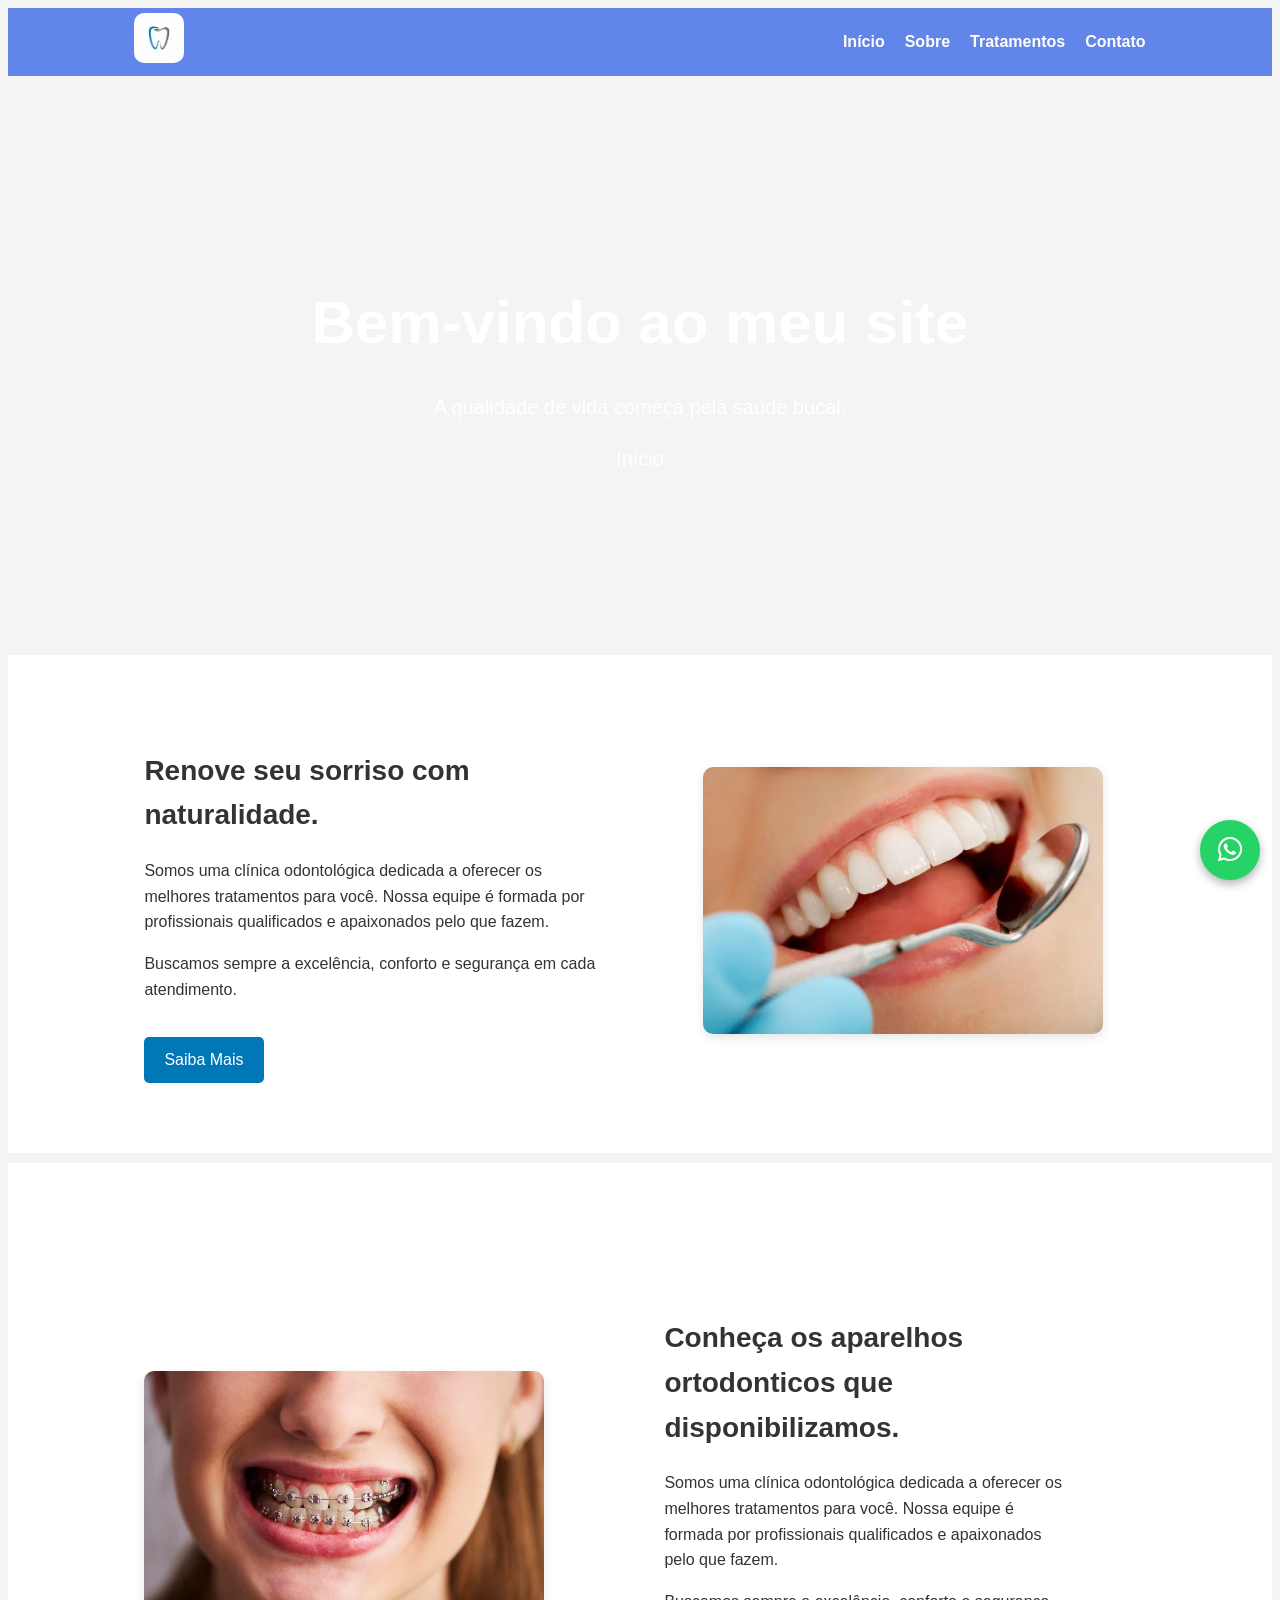
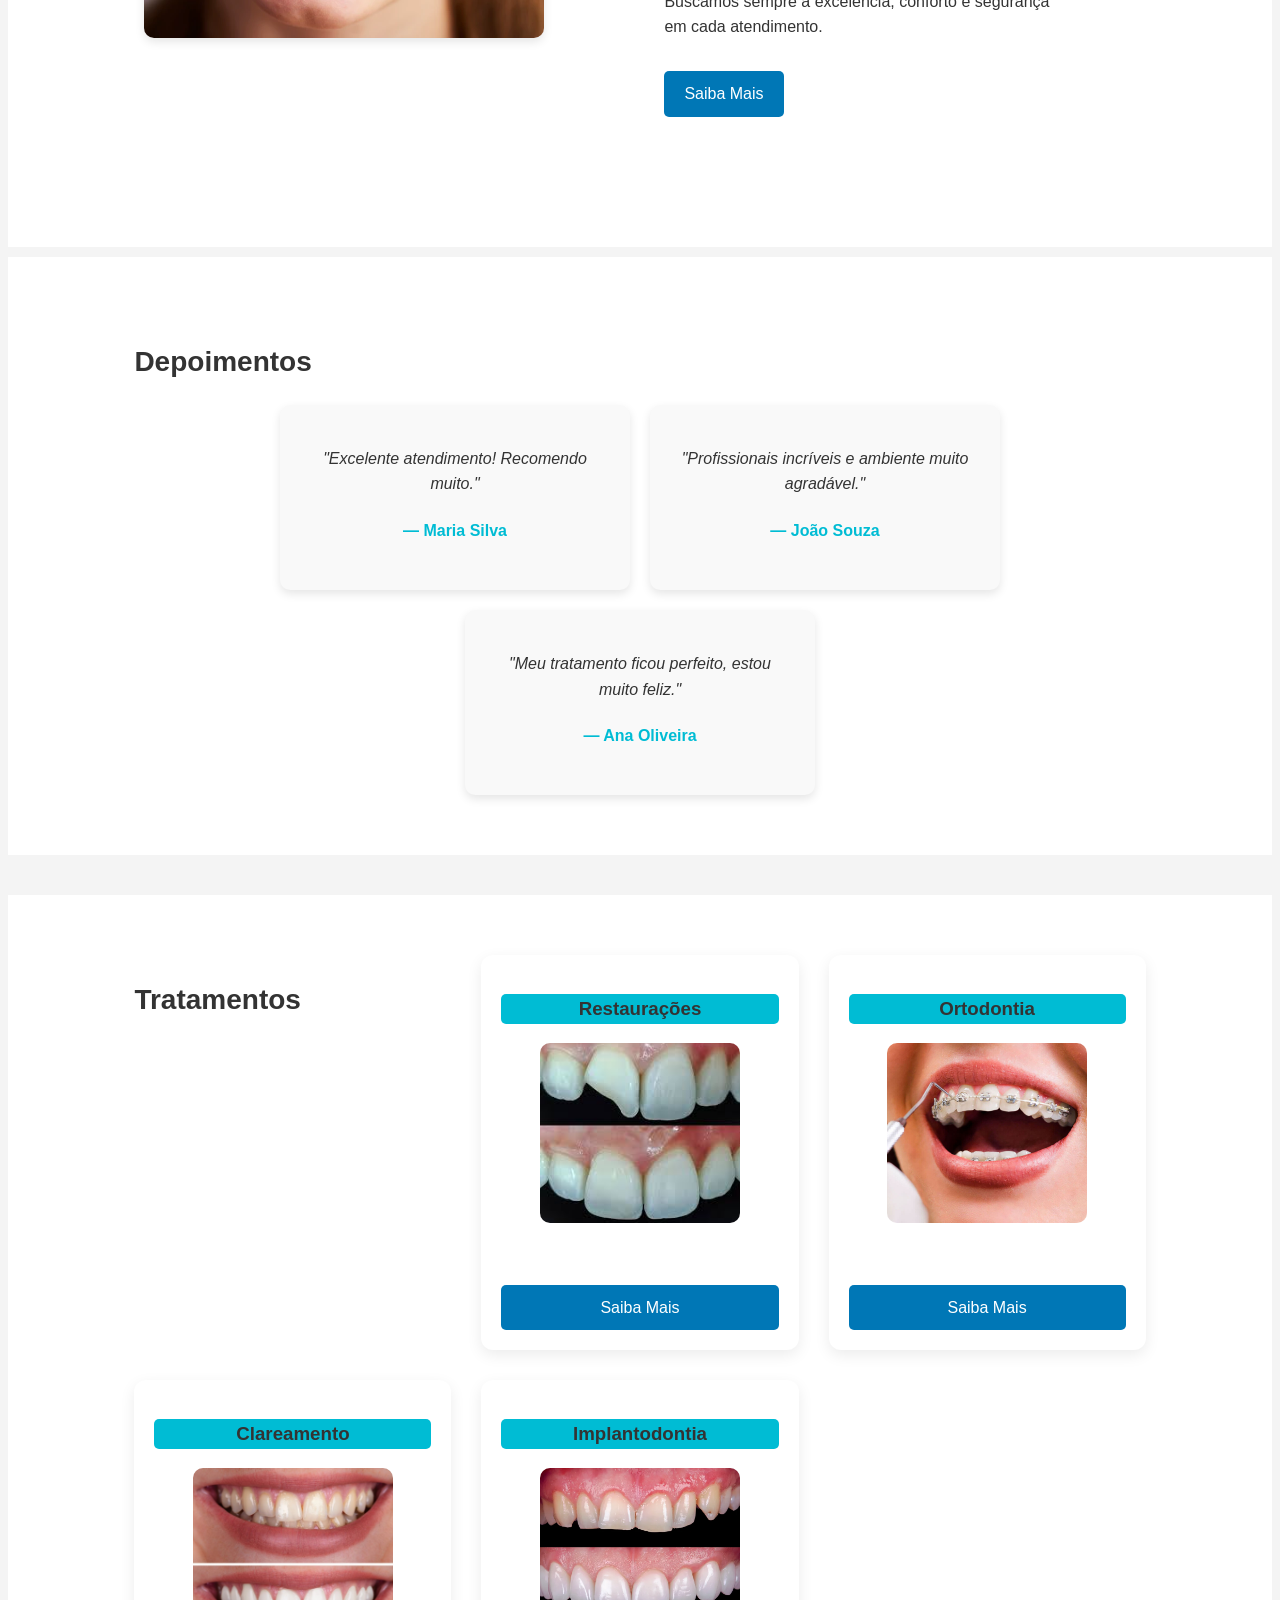
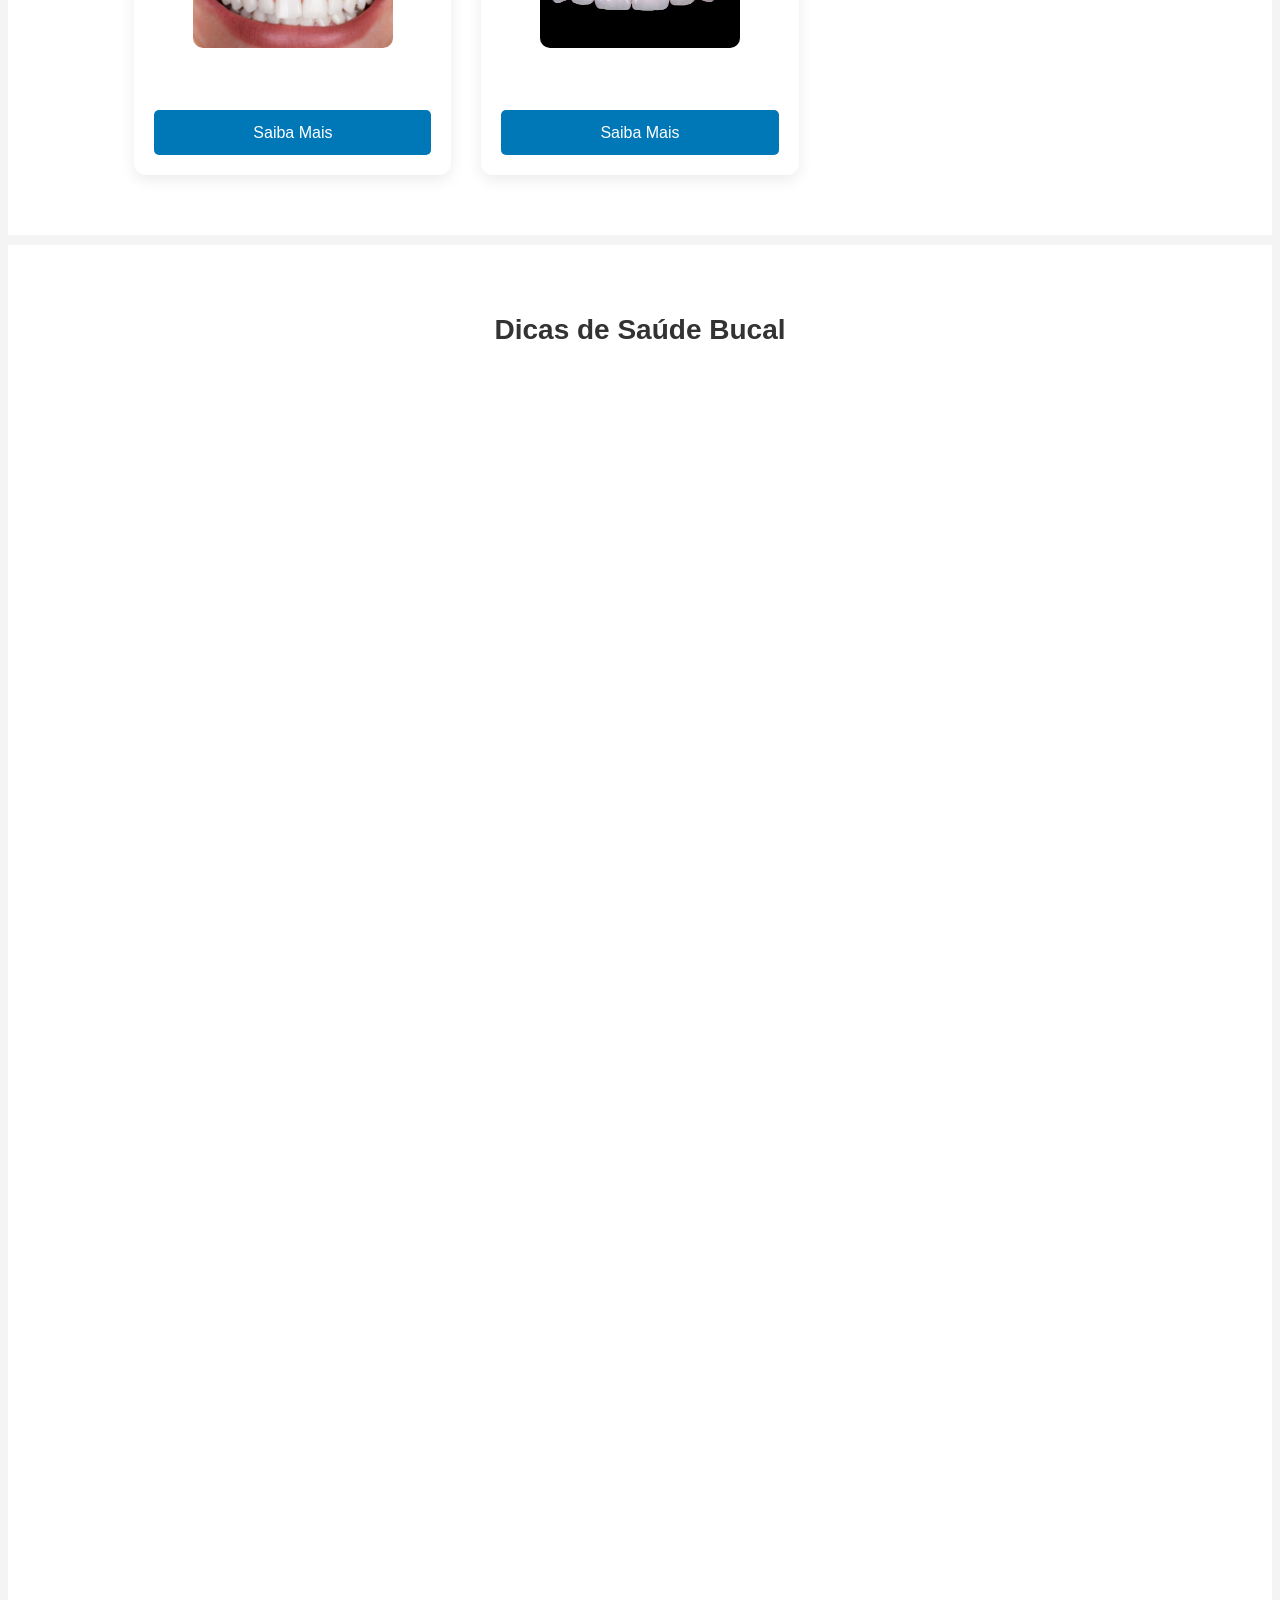
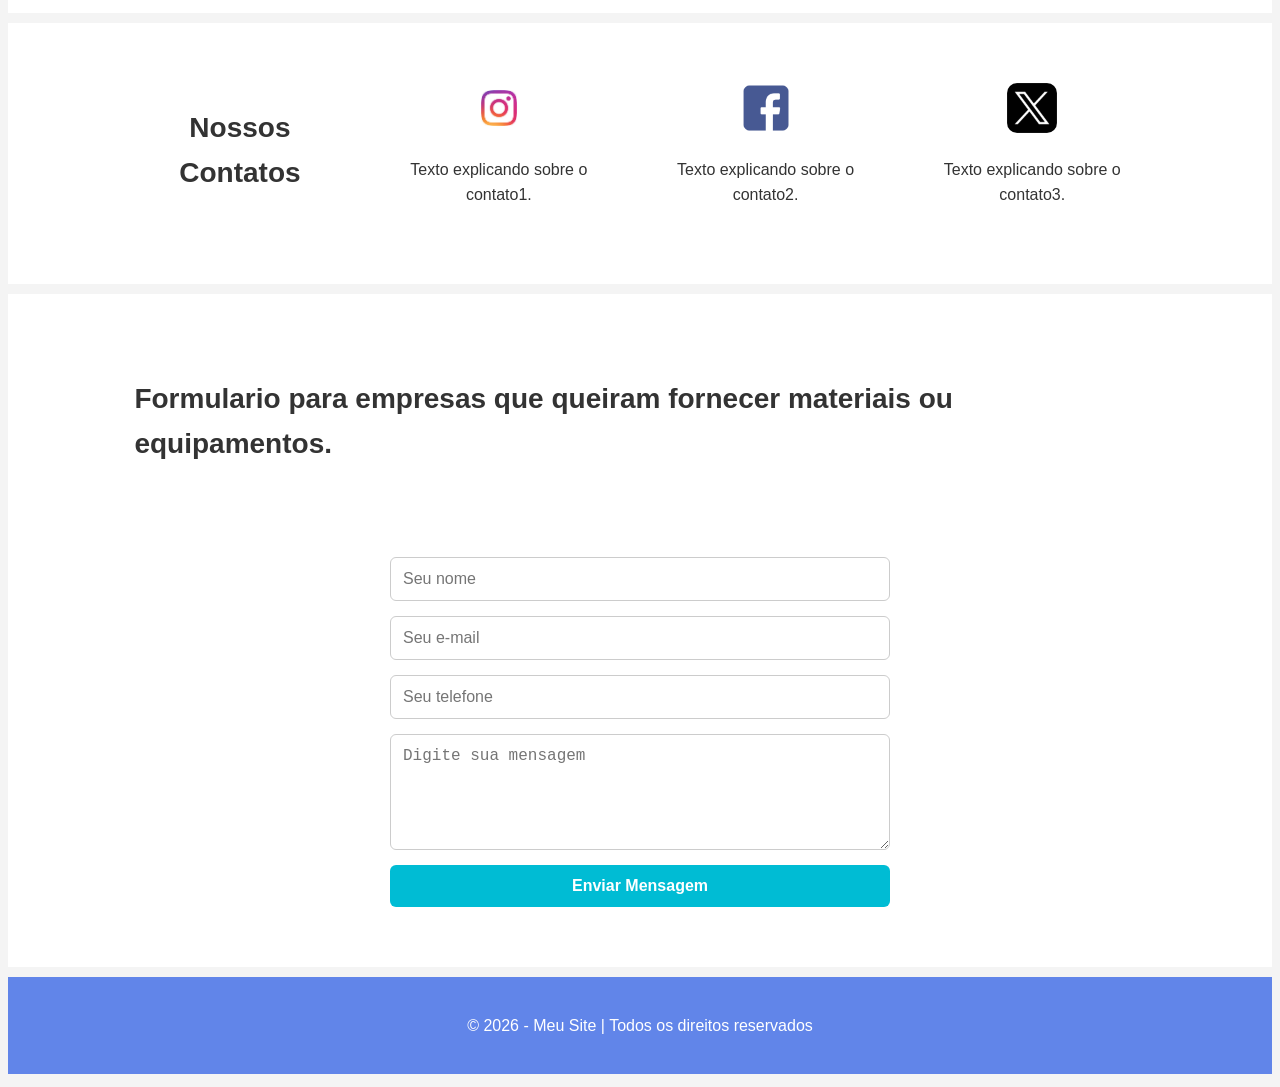
==== index.html @ e8a98384 "Update index.html" ====
<!DOCTYPE html>
<html lang="pt-br">
<head>
    <meta charset="UTF-8">
    <meta name="viewport" content="width=device-width, initial-scale=1.0">
    <title>Odontologia</title>
    <link rel="stylesheet" href="style.css">
    <link rel="stylesheet" href="https://cdnjs.cloudflare.com/ajax/libs/font-awesome/6.5.0/css/all.min.css">
</head>

<body>

    <!-- Cabeçalho -->
    <header>
        <div class="logo">
            <img src="img/dente.jpg" alt="">
        </div>

        <nav>
            <ul>
                <li><a href="index.html">Início</a></li>
                <li><a href="sobre.html">Sobre</a></li>
                <li><a href="tratamento.html">Tratamentos</a></li>
                <li><a href="contato.html">Contato</a></li>
            </ul>
        </nav>
    </header>

    <!-- Conteúdo principal -->
    <main>

        <section id="banner">
            <h2>Bem-vindo ao meu site</h2>
            <p>A qualidade de vida começa pela saude bucal.</p>
            <p>Início</p>
        </section>

    <section id="sobre">
    <div class="sobre-container">
        <!-- Texto à esquerda -->
        <div class="sobre-texto">
            <h2>Renove seu sorriso com naturalidade.</h2>
            <p>
                Somos uma clínica odontológica dedicada a oferecer os melhores tratamentos para você.
                Nossa equipe é formada por profissionais qualificados e apaixonados pelo que fazem.
            </p>
            <p>
                Buscamos sempre a excelência, conforto e segurança em cada atendimento.
            </p>
<div class="botao-renove">
    <a href="" class="meu-botao">Saiba Mais</a>
</div>
                
           
        </div>

        <a href="https://wa.me/5511999999999" 
                class="whatsapp-btn" 
                target="_blank">
                <i class="fa-brands fa-whatsapp"></i>
        </a>

        <!-- Imagem à direita -->
            <div class="sobre-imagem">
                <img src="img/sorriso3.webp" alt="Equipe da clínica odontológica">
            </div>
        </div>
    </section>

    <section>
        <div class="container">
            <img src="img/aparelho4.webp" alt="Descrição da imagem">
        <div class="texto-aparelho">
            <h2>Conheça os aparelhos ortodonticos que disponibilizamos.</h2>
            <p> Somos uma clínica odontológica dedicada a oferecer os melhores tratamentos para você.
                Nossa equipe é formada por profissionais qualificados e apaixonados pelo que fazem.
        </p>
         <p>
                Buscamos sempre a excelência, conforto e segurança em cada atendimento.
            </p>

      <a href="" class="meu-botao">Saiba Mais</a>
        </div>
            
        </div>
    </section>


       <section id="depoimento">
    <h2>Depoimentos</h2>

    <div class="depoimentos-container">

        <div class="card-depoimento">
            <p>"Excelente atendimento! Recomendo muito."</p>
            <h4>— Maria Silva</h4>
        </div>

        <div class="card-depoimento">
            <p>"Profissionais incríveis e ambiente muito agradável."</p>
            <h4>— João Souza</h4>
        </div>

        <div class="card-depoimento">
            <p>"Meu tratamento ficou perfeito, estou muito feliz."</p>
            <h4>— Ana Oliveira</h4>
        </div>

        </div>

    </section>


        <section id="servicos">
            <h2>Tratamentos</h2>
            <article>
                <h3>Restaurações</h3>
                 <img src="img/restaurar.jpg" alt="">
                <p></p>
                          <a href="tratamento.html" class="meu-botao" onclick="mostrarAlerta()">Saiba Mais</a>

            </article>

            <article>
                <h3>Ortodontia</h3>
                 <img src="img/ortodontia1.png" alt="">
                <p></p>
                            <a href="tratamento.html" class="meu-botao" onclick="mostrarAlerta()">Saiba Mais</a>

            </article>

            <article>
                <h3>Clareamento</h3>
                 <img src="img/clareamento.jpeg" alt="">
                <p></p>
                          <a href="tratamento.html" class="meu-botao" onclick="mostrarAlerta()">Saiba Mais</a>

            </article>

            <article>
                <h3>Implantodontia</h3>
                 <img src="img/implante.webp" alt="">
                <p></p>
                           <a href="tratamento.html" class="meu-botao" onclick="mostrarAlerta()">Saiba Mais</a>

            </article>

        </section>

 <section id="dicas">
    <h2>Dicas de Saúde Bucal</h2>

    <div class="videos-container">

         <iframe
            src="https://www.youtube.com/watch?v=BBvHrSNR7f4"
            title="Dica de saúde bucal 1"
            allowfullscreen>
        </iframe>

        <iframe
            src="https://www.youtube.com/embed/watch?v=BBvHrSNR7f4"
            title="Dica de saúde bucal 2"
            allowfullscreen>
        </iframe>

        <iframe
            src="https://www.youtube.com/embed/ID_VIDEO_3"
            title="Dica de saúde bucal 3"
            allowfullscreen>
        </iframe>

          <iframe
            src="https://www.youtube.com/embed/ID_VIDEO_3"
            title="Dica de saúde bucal 3"
            allowfullscreen>
        </iframe>

          <iframe
            src="https://www.youtube.com/embed/ID_VIDEO_3"
            title="Dica de saúde bucal 3"
            allowfullscreen>
        </iframe>

          <iframe
            src="https://www.youtube.com/embed/ID_VIDEO_3"
            title="Dica de saúde bucal 3"
            allowfullscreen>
        </iframe>

    </div>
</section>

          <section id="contato">
            <h2>Nossos Contatos</h2>
             <div class="logo">
                <img src="img/insta.jpg" alt="">
                <p>Texto explicando sobre o contato1.</p>
            </div>

            <div class="logo">
                <img src="img/facebook.png" alt="">
                <p>Texto explicando sobre o contato2.</p>
            </div>

            <div class="logo">
                <img src="img/twitter-x-logo-png-9.png" alt="">
                <p>Texto explicando sobre o contato3.</p>
            </div>

        </section>  
        
        <section>

        <h2>Formulario para empresas que queiram fornecer materiais ou equipamentos.</h2>


    <div class="contato-container">

        <form class="form-contato" action="https://formsubmit.co/candangobsb17@gmail.com" method="post" onsubmit="return confirmarEnvio()">
            <input type="text" placeholder="Seu nome" name="nome" required>
            <input type="email" placeholder="Seu e-mail" name="email" required>
            <input type="tel" placeholder="Seu telefone" name="telefone">
            <textarea placeholder="Digite sua mensagem" rows="5" name="mensagem" required></textarea>
            <button type="submit">Enviar Mensagem</button>
        </form>

    </div>

        </section>

    </main>

    <!-- Rodapé -->
    <footer>
        <p>&copy; 2026 - Meu Site | Todos os direitos reservados</p>
    </footer>

<script>
            const articles = document.querySelectorAll("article");

            const observer = new IntersectionObserver(entries => {
                entries.forEach(entry => {
                if (entry.isIntersecting) {
                    entry.target.classList.add("show");
                }
                });
            }, {
                threshold: 0.2
            });

            articles.forEach(article => {
                observer.observe(article);
            });
</script>

</body>
</html>


<script>
function confirmarEnvio() {
if (confirm("Deseja realmente enviar os dados para o banco?")) {
return true; // envia para o banco
} else {
return false; // cancela o envio
}
}
</script>
---- style.css ----
a/* Reset básico */
* {
    margin: 0;
    padding: 0;
    box-sizing: border-box;
}

/* Corpo do site */
body {
    font-family: Arial, Helvetica, sans-serif;
    line-height: 1.6;
    background-color: #f4f4f4;
    color: #333;
}

/* Cabeçalho */
header {
    background-color: rgb(97, 133, 233);
    color: white;
    display: flex;
    justify-content: space-between;
    align-items: center;
    padding: 5px 10%;
}

/* Logo */
.logo img {
    height: 50px;
    font-size: 10px;
    border-radius: 10px;
}

/* Menu */
nav ul {
    list-style: none;
    display: flex;
    gap: 20px;
}

nav a {
    text-decoration: none;
    color: white;
    font-weight: bold;
    transition: 0.3s;
}

nav a:hover {
    color: #00bcd4;
}

/* Banner */
#banner {
    background: linear-gradient(to right, #00bbd4, #2196f3);
    color: white;
    text-align: center;
    padding: 150px 20px;
    font-family: Arial, Helvetica, sans-serif;
    line-height: 1.6;
    background-image: url("img/mulherSorrindo.jpg");
    background-size: cover;
    background-position: center;
    background-attachment: fixed;
    color: white;
}

#banner p {
    font-size: 20px;
}

#banner h2 {
    font-size: 60px;
    margin-bottom: 10px;
}

/* Seções */
section {
    padding: 60px 10%;
    background-color: white;
    margin-bottom: 10px;
}

section h2 {
    margin-bottom: 20px;
    font-size: 28px;
}

/* Serviços */
#servicos {
    display: flex;
    gap: 20px;
}

#servicos-tratamentos {
    display: flex;
    gap: 20px;
}

#servicos h3 {
    text-align: center;
}

#servicos-tratamentos h3 {
    text-align: center;
    background-color: #00bcd4;
    border-radius: 5px;
}

#servicos p {
    text-align: center;
}

#servicos-tratamentos p {
    text-align: center;
    font-family: Georgia, 'Times New Roman', Times, serif;
    margin-top: 50px;
}

#servicos article img {
    width: 100%;
    max-width: 200px; /* você pode ajustar */
    height: auto;
    display: block;
    margin: 0 auto 15px auto;
    width: 150px;
    height: 150px;
    border-radius: 5px;
}

#servicos-tratamentos article img {
    width: 100%;
    max-width: 200px; /* você pode ajustar */
    height: auto;
    display: block;
    margin: 0 auto 15px auto;
    width: 150px;
    height: 150px;
    border-radius: 5px;
}

#servicos article {
    background-color: #f9f9f9;
    padding: 20px;
    border-radius: 8px;
    flex: 1;
    box-shadow: 0 4px 8px rgba(0,0,0,0.1);
}

#servicos-tratamentos article {
    background-color: #f9f9f9;
    padding: 20px;
    border-radius: 8px;
    flex: 1;
    box-shadow: 0 4px 8px rgba(0,0,0,0.1);
}

#servicos-tratamentos {
    padding: 40px 20px;
    text-align: center;
}

#servicos-tratamentos h2 {
    font-size: 2rem;
    margin-bottom: 30px;
}

#servicos-tratamentos article {
    background: #f5f5f5;
    padding: 20px;
    margin-bottom: 25px;
    border-radius: 10px;
    box-shadow: 0 4px 10px rgba(0,0,0,0.1);
}

/* Imagem responsiva */
#servicos-tratamentos img {
    width: 100%;
    height: auto;
    border-radius: 8px;
    margin: 15px 0;
}

/* Texto */
#servicos-tratamentos p {
    text-align: justify;
    font-size: 0.95rem;
}

/* RESPONSIVIDADE */

/* Tablet */
@media (min-width: 768px) {
    #servicos-tratamentos {
        display: grid;
        grid-template-columns: repeat(2, 1fr);
        gap: 25px;
    }

    #servicos-tratamentos h2 {
        grid-column: 1 / -1;
    }
}

/* Desktop */
@media (min-width: 1024px) {
    #servicos-tratamentos {
        grid-template-columns: repeat(4, 1fr);
    }
}

/* Container da seção Sobre Nós */
.sobre-container {
    display: flex;
    align-items: center;
    justify-content: space-between;
    gap: 60px;
    max-width: 1200px;
    margin: 0 auto;
    padding: 10px;
}

/* Texto da esquerda */
.sobre-texto {
    flex: 1;
}

/* Imagem da direita */
.sobre-imagem {
    flex: 1;
    text-align: center;
}

.sobre-imagem img {
    width: 100%;
    max-width: 400px;
    height: auto;
    border-radius: 10px;
    box-shadow: 0 4px 10px rgba(0,0,0,0.1);
}

#contato {
    display: flex;
    justify-content: center;
    gap: 40px;
    text-align: center;
}

/* Container do contato */
.contato-container {
    padding-top: 60px;
    display: flex;
    justify-content: center;
}

/* Formulário */
.form-contato {
    margin-top: 10px;
    width: 100%;
    max-width: 500px;
    display: flex;
    flex-direction: column;
    gap: 15px;
}

/* Inputs e textarea */
.form-contato input,
.form-contato textarea {
    padding: 12px;
    border-radius: 6px;
    border: 1px solid #ccc;
    font-size: 16px;
    outline: none;
    transition: 0.3s;
}

/* Foco */
.form-contato input:focus,
.form-contato textarea:focus {
    border-color: #00bcd4;
}

.meu-botao {
  background-color: #4CAF50; /* verde */
  color: white;
  padding: 12px;
  border: none;
  border-radius: 8px;
  font-size: 16px;
  cursor: pointer;
  transition: 0.3s;
}

.meu-botao:hover {
  background-color: #45a049; /* verde mais escuro */
}

/* Botão */
.form-contato button {
    padding: 12px;
    border: none;
    border-radius: 6px;
    background-color: #00bcd4;
    color: white;
    font-size: 16px;
    font-weight: bold;
    cursor: pointer;
    transition: 0.3s;
}

.form-contato button:hover {
    background-color: #0097a7;
}


/* Rodapé */
footer {
    background-color: rgb(97, 133, 233);
    color: white;
    text-align: center;
    padding: 20px;
}

/* Container dos depoimentos */
.depoimentos-container {
    display: flex;
    gap: 20px;
    flex-wrap: wrap;
    justify-content: center;
}

/* Card individual */
.card-depoimento {
    background-color: #f9f9f9;
    padding: 25px;
    border-radius: 10px;
    width: 300px;
    box-shadow: 0 4px 10px rgba(0,0,0,0.1);
    text-align: center;
    transition: 0.3s;
}

#sobre-aparelho {
  padding: 60px 20px;
}

.sobre-texto-aparelho {
  flex: 1;
}

.sobre-texto-aparelho h2 {
  margin-bottom: 20px;
}

/* Container principal */
.container {
    display: flex;
    align-items: center;
    justify-content: space-between;
    gap: 60px;
    max-width: 1200px;
    margin: 0 auto;
    padding: 10px;
}

.texto-aparelho {
    padding: 60px;
}

/* Imagem */
.container img {
    width: 100%;
    max-width: 400px;
    height: auto;
    border-radius: 10px;
    box-shadow: 0 4px 10px rgba(0,0,0,0.1);
}

/* Texto */
.texto {
    width: 50%;
}

/* Botão */
.meu-botao {
    display: inline-block;
    margin-top: 15px;
    padding: 10px 20px;
    background-color: #0077b6;
    color: white;
    text-decoration: none;
    border-radius: 5px;
}

/* 📱 Responsivo */
@media (max-width: 768px) {
    .container {
        flex-direction: column;
        text-align: center;
    }

    .container img,
    .texto {
        width: 100%;
    }
}

.texto p {
    margin-bottom: 20px;
}

.botao-renove{
    margin-top: 20px;
}

#servicos {
    display: grid;
    grid-template-columns: repeat(auto-fit, minmax(260px, 1fr));
    gap: 30px;
    margin-top: 40px;
}

/* Card */
#servicos article {
    background: #ffffff;
    padding: 20px;
    border-radius: 12px;
    display: flex;
    flex-direction: column;
    justify-content: space-between;
    text-align: center;
    transition: all 0.4s ease;
    cursor: pointer;
    box-shadow: 0 5px 15px rgba(0,0,0,0.08);
}

#servicos article h3 {
    background-color: #00bcd4;
    border-radius: 5px;
}

/* Imagem com tamanho padronizado */
#servicos article img {
    width: 100%;
    height: 180px;
    object-fit: cover;
    border-radius: 10px;
    transition: transform 0.4s ease;
}

/* Texto ocupa espaço igual */
#servicos article p {
    flex-grow: 1;
}

/* Hover */
#servicos article:hover {
    transform: translateY(-12px);
    box-shadow: 0 15px 30px rgba(0,0,0,0.15);
}

#servicos article:hover img {
    transform: scale(1.05);
}

.whatsapp-btn {
    position: fixed;
    bottom: 20px;
    right: 20px;
    background-color: #25D366;
    color: white;
    font-size: 28px;
    width: 60px;
    height: 60px;
    border-radius: 50%;
    display: flex;
    align-items: center;
    justify-content: center;
    text-decoration: none;
    box-shadow: 0 4px 10px rgba(0,0,0,0.3);
    transition: 0.3s;
    z-index: 1000;
}

.whatsapp-btn:hover {
    transform: scale(1.1);
    background-color: #1ebe5d;
}

/* Efeito ao passar o mouse */
.card-depoimento:hover {
    transform: translateY(-5px);
}

/* Texto */
.card-depoimento p {
    font-style: italic;
    margin-bottom: 15px;
}

/* Nome */
.card-depoimento h4 {
    color: #00bcd4;
}

.video-container {
  position: relative;
  padding-bottom: 56.25%; /* proporção 16:9 */
  height: 0;
  overflow: hidden;
}

.video-container iframe {
  position: absolute;
  top: 0;
  left: 0;
  width: 100%;
  height: 100%;
}

iframe {
  max-width: 100%;
  border-radius: 12px;
  margin: 90px;
}

#dicas {
    text-align: center;
    padding: 40px 20px;
}

#dicas h2 {
    margin-bottom: 30px;
}

.videos-container {
    display: flex;
    justify-content: center;
    flex-wrap: wrap;
    gap: 25px;
}

.videos-container iframe {
    width: 350px;
    height: 200px;
    border: none;
    border-radius: 12px;
}




/* Responsividade */
@media (max-width: 768px) {
    header {
        flex-direction: column;
        gap: 15px;
    }

    #servicos {
        flex-direction: column;
    }
}
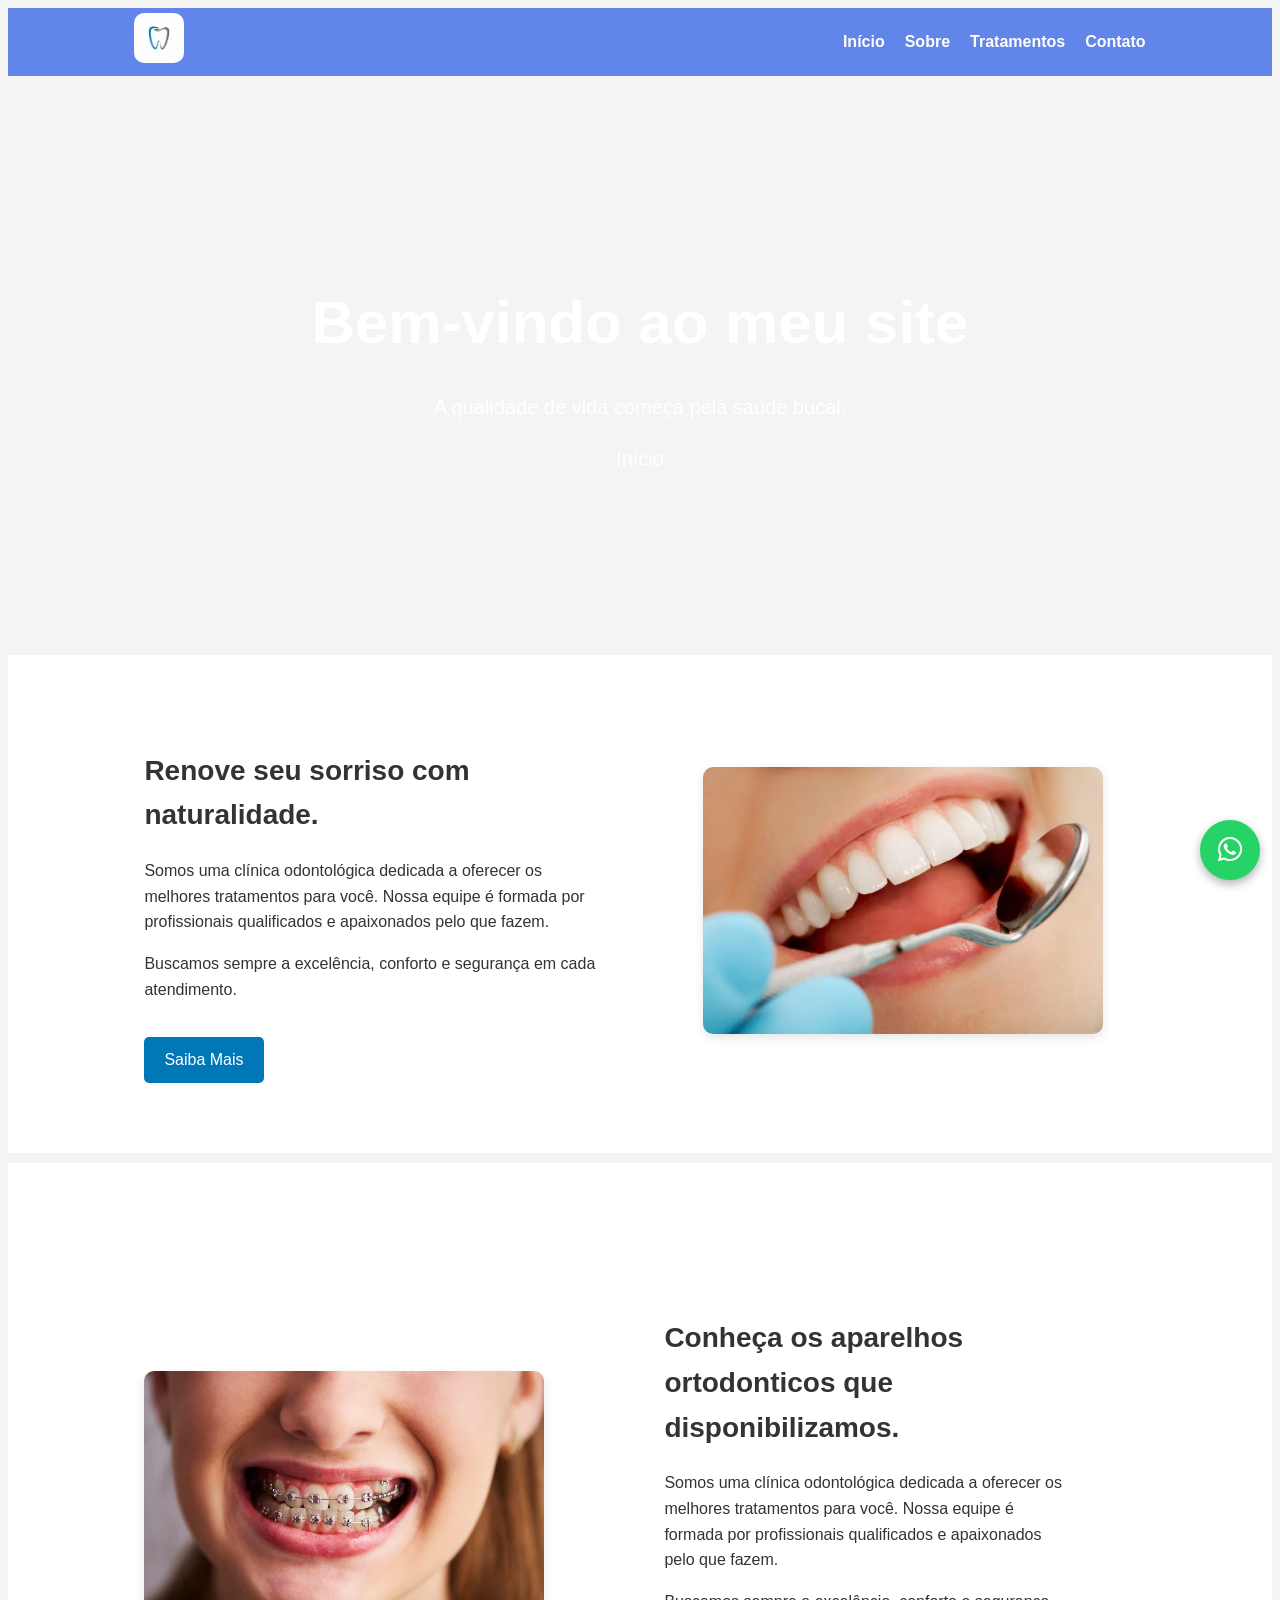
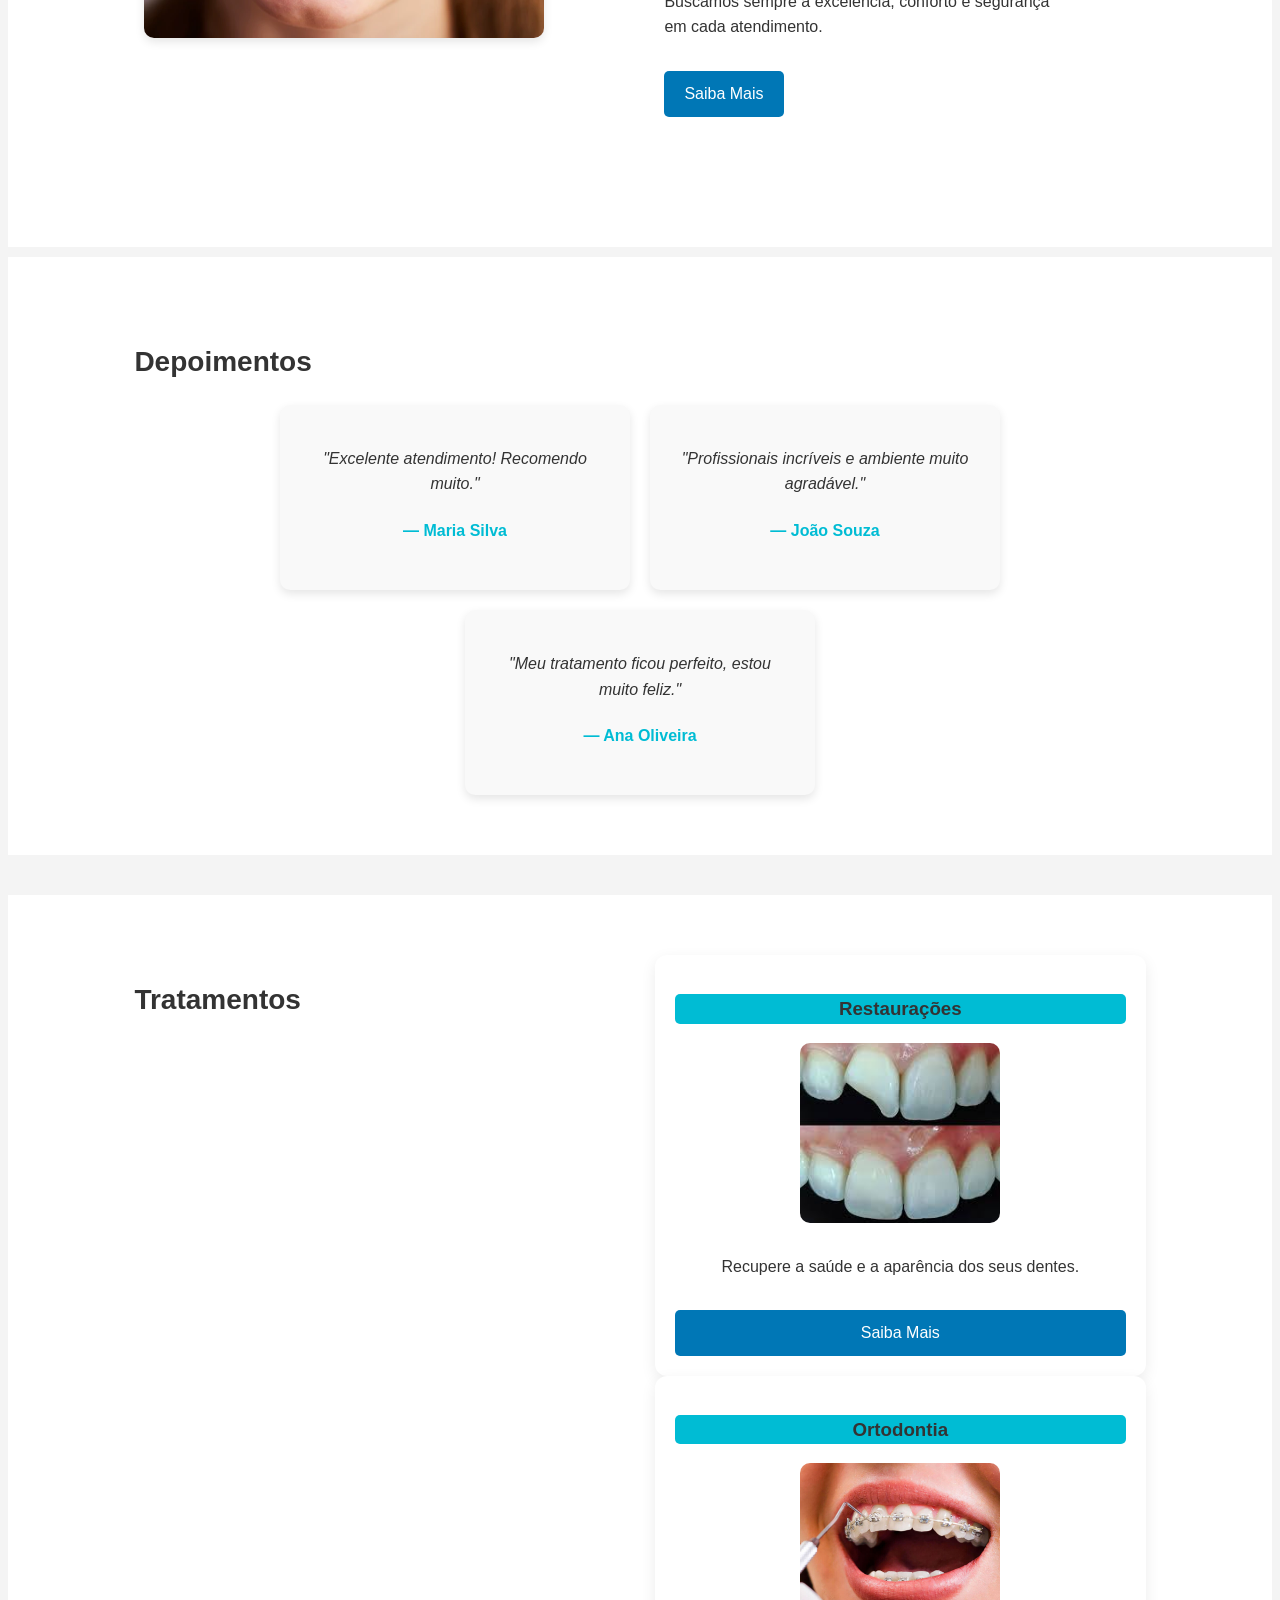
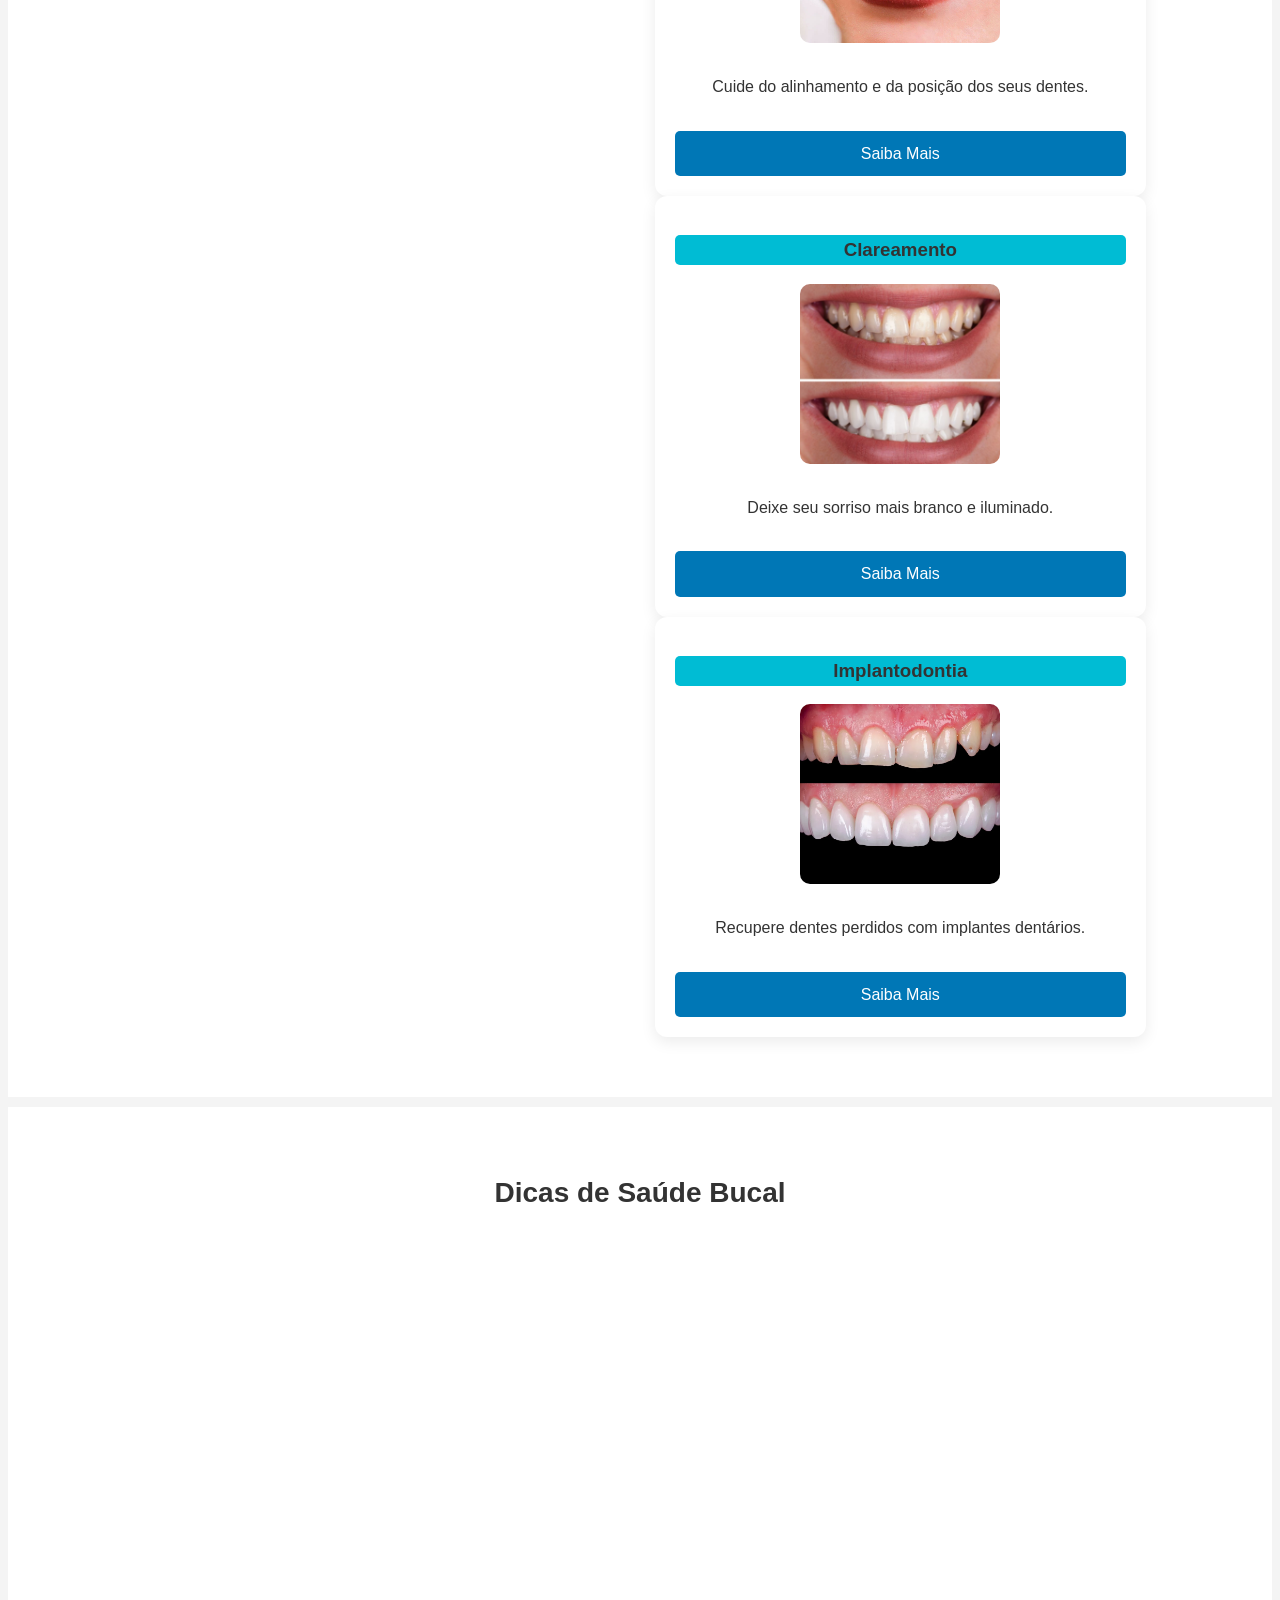
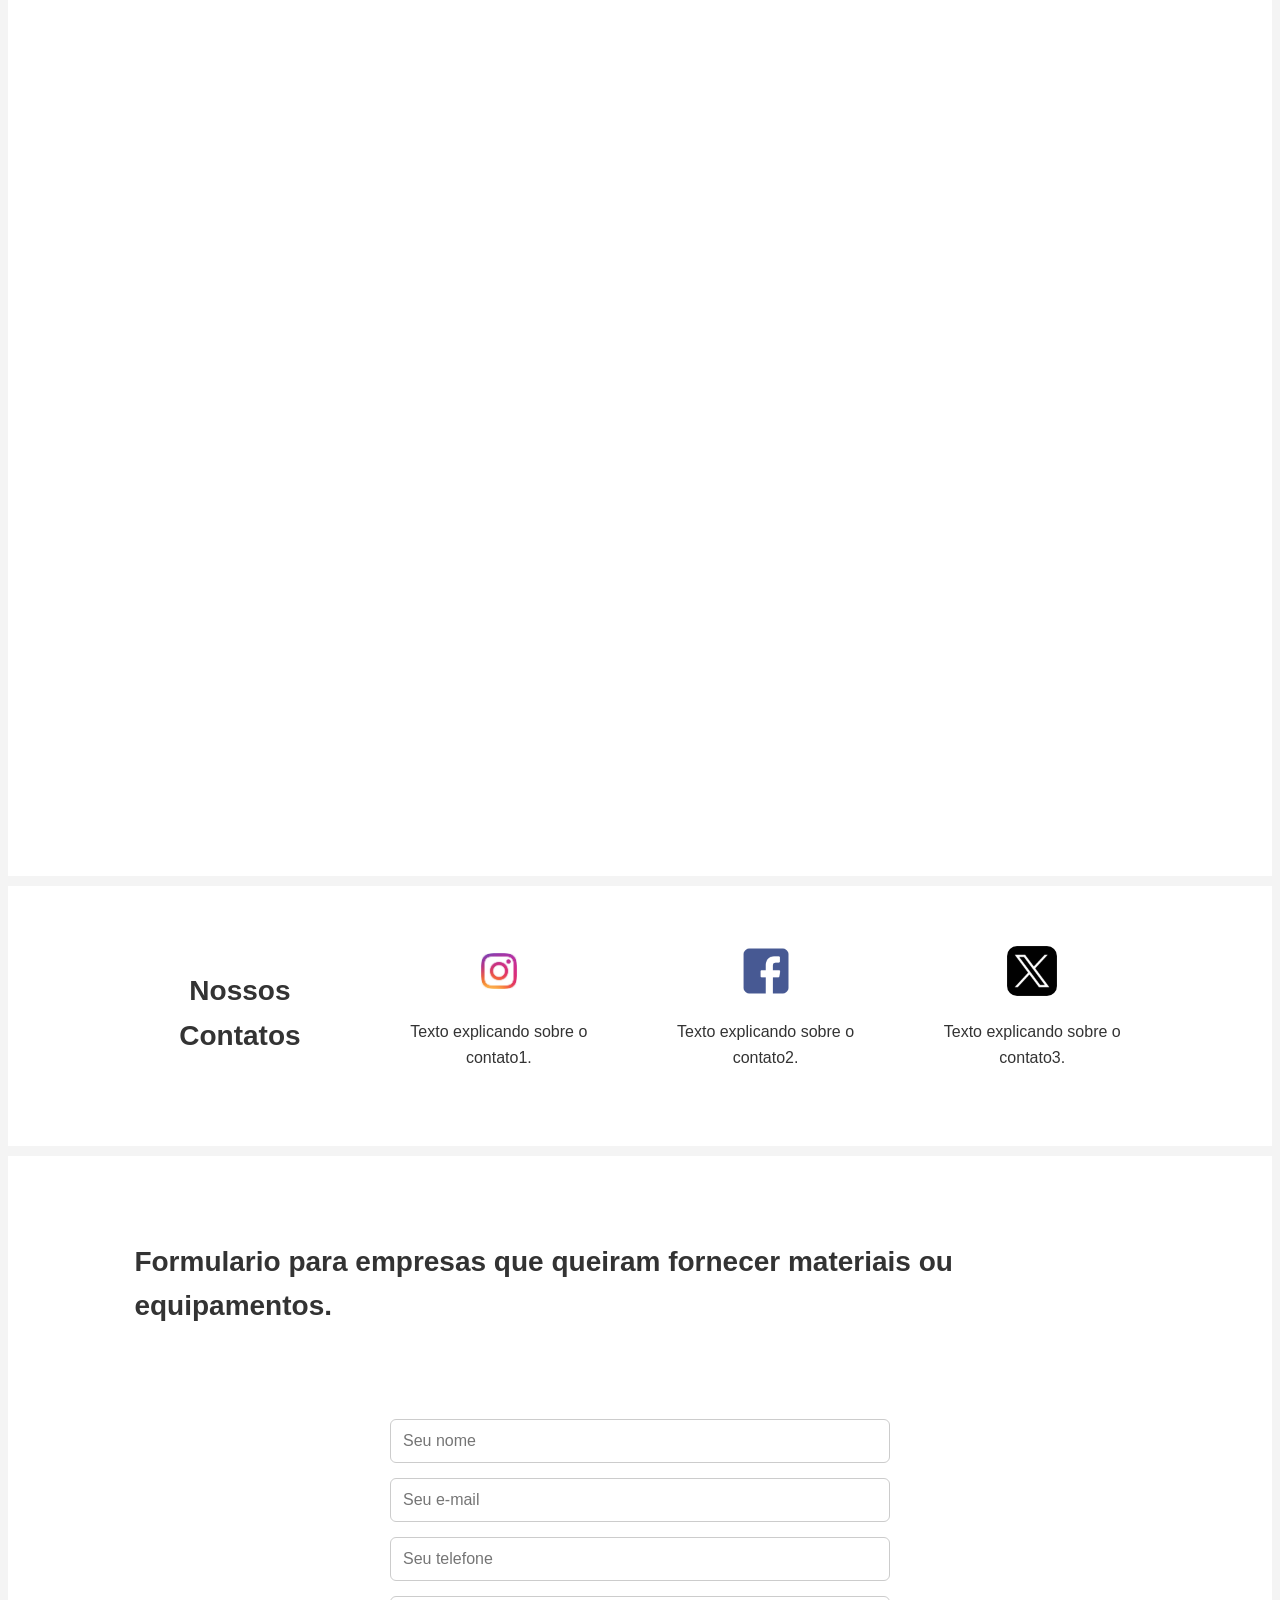
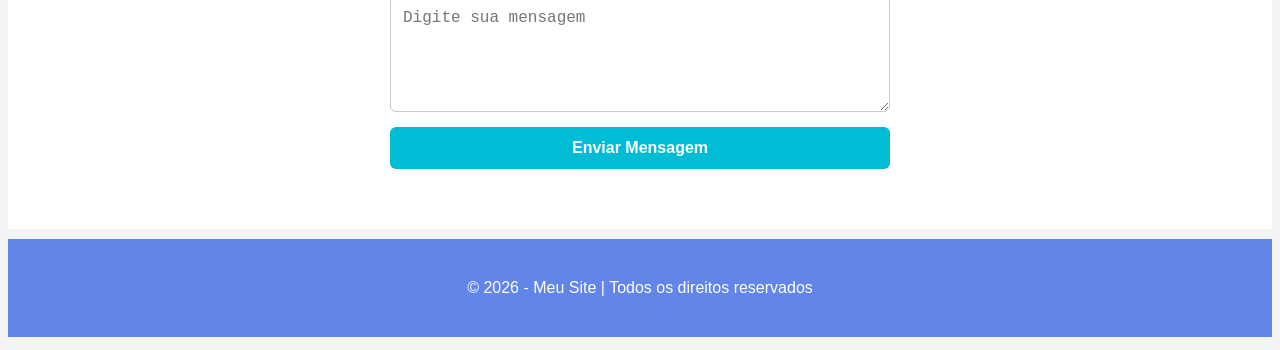
==== commit 871e2c35: "Update index.html" ====
--- a/index.html
+++ b/index.html
@@ -111,41 +111,43 @@
     </section>
 
 
-        <section id="servicos">
-            <h2>Tratamentos</h2>
-            <article>
-                <h3>Restaurações</h3>
-                 <img src="img/restaurar.jpg" alt="">
-                <p></p>
-                          <a href="tratamento.html" class="meu-botao" onclick="mostrarAlerta()">Saiba Mais</a>
-
-            </article>
-
-            <article>
-                <h3>Ortodontia</h3>
-                 <img src="img/ortodontia1.png" alt="">
-                <p></p>
-                            <a href="tratamento.html" class="meu-botao" onclick="mostrarAlerta()">Saiba Mais</a>
-
-            </article>
-
-            <article>
-                <h3>Clareamento</h3>
-                 <img src="img/clareamento.jpeg" alt="">
-                <p></p>
-                          <a href="tratamento.html" class="meu-botao" onclick="mostrarAlerta()">Saiba Mais</a>
-
-            </article>
-
-            <article>
-                <h3>Implantodontia</h3>
-                 <img src="img/implante.webp" alt="">
-                <p></p>
-                           <a href="tratamento.html" class="meu-botao" onclick="mostrarAlerta()">Saiba Mais</a>
-
-            </article>
-
-        </section>
+
+<section id="servicos">
+    <h2>Tratamentos</h2>
+
+    <div class="tratamentos-container">
+
+        <article>
+            <h3>Restaurações</h3>
+            <img src="img/restaurar.jpg" alt="Restauração dentária">
+            <p>Recupere a saúde e a aparência dos seus dentes.</p>
+            <a href="tratamento.html" class="meu-botao">Saiba Mais</a>
+        </article>
+
+        <article>
+            <h3>Ortodontia</h3>
+            <img src="img/ortodontia1.png" alt="Tratamento ortodôntico">
+            <p>Cuide do alinhamento e da posição dos seus dentes.</p>
+            <a href="tratamento.html" class="meu-botao">Saiba Mais</a>
+        </article>
+
+        <article>
+            <h3>Clareamento</h3>
+            <img src="img/clareamento.jpeg" alt="Clareamento dental">
+            <p>Deixe seu sorriso mais branco e iluminado.</p>
+            <a href="tratamento.html" class="meu-botao">Saiba Mais</a>
+        </article>
+
+        <article>
+            <h3>Implantodontia</h3>
+            <img src="img/implante.webp" alt="Implante dentário">
+            <p>Recupere dentes perdidos com implantes dentários.</p>
+            <a href="tratamento.html" class="meu-botao">Saiba Mais</a>
+        </article>
+
+    </div>
+</section>
+
 
  <section id="dicas">
     <h2>Dicas de Saúde Bucal</h2>
@@ -153,37 +155,37 @@
     <div class="videos-container">
 
          <iframe
-            src="https://www.youtube.com/watch?v=BBvHrSNR7f4"
+            src="https://www.youtube.com/embed/BBvHrSNR7f4"
             title="Dica de saúde bucal 1"
             allowfullscreen>
         </iframe>
 
         <iframe
-            src="https://www.youtube.com/embed/watch?v=BBvHrSNR7f4"
+            src="https://www.youtube.com/embed/BBvHrSNR7f4"
             title="Dica de saúde bucal 2"
             allowfullscreen>
         </iframe>
 
         <iframe
-            src="https://www.youtube.com/embed/ID_VIDEO_3"
+            src="https://www.youtube.com/embed/BBvHrSNR7f4"
             title="Dica de saúde bucal 3"
             allowfullscreen>
         </iframe>
 
           <iframe
-            src="https://www.youtube.com/embed/ID_VIDEO_3"
+            src="https://www.youtube.com/embed/BBvHrSNR7f4"
             title="Dica de saúde bucal 3"
             allowfullscreen>
         </iframe>
 
           <iframe
-            src="https://www.youtube.com/embed/ID_VIDEO_3"
+            src="https://www.youtube.com/embed/BBvHrSNR7f4"
             title="Dica de saúde bucal 3"
             allowfullscreen>
         </iframe>
 
           <iframe
-            src="https://www.youtube.com/embed/ID_VIDEO_3"
+            src="https://www.youtube.com/embed/BBvHrSNR7f4"
             title="Dica de saúde bucal 3"
             allowfullscreen>
         </iframe>
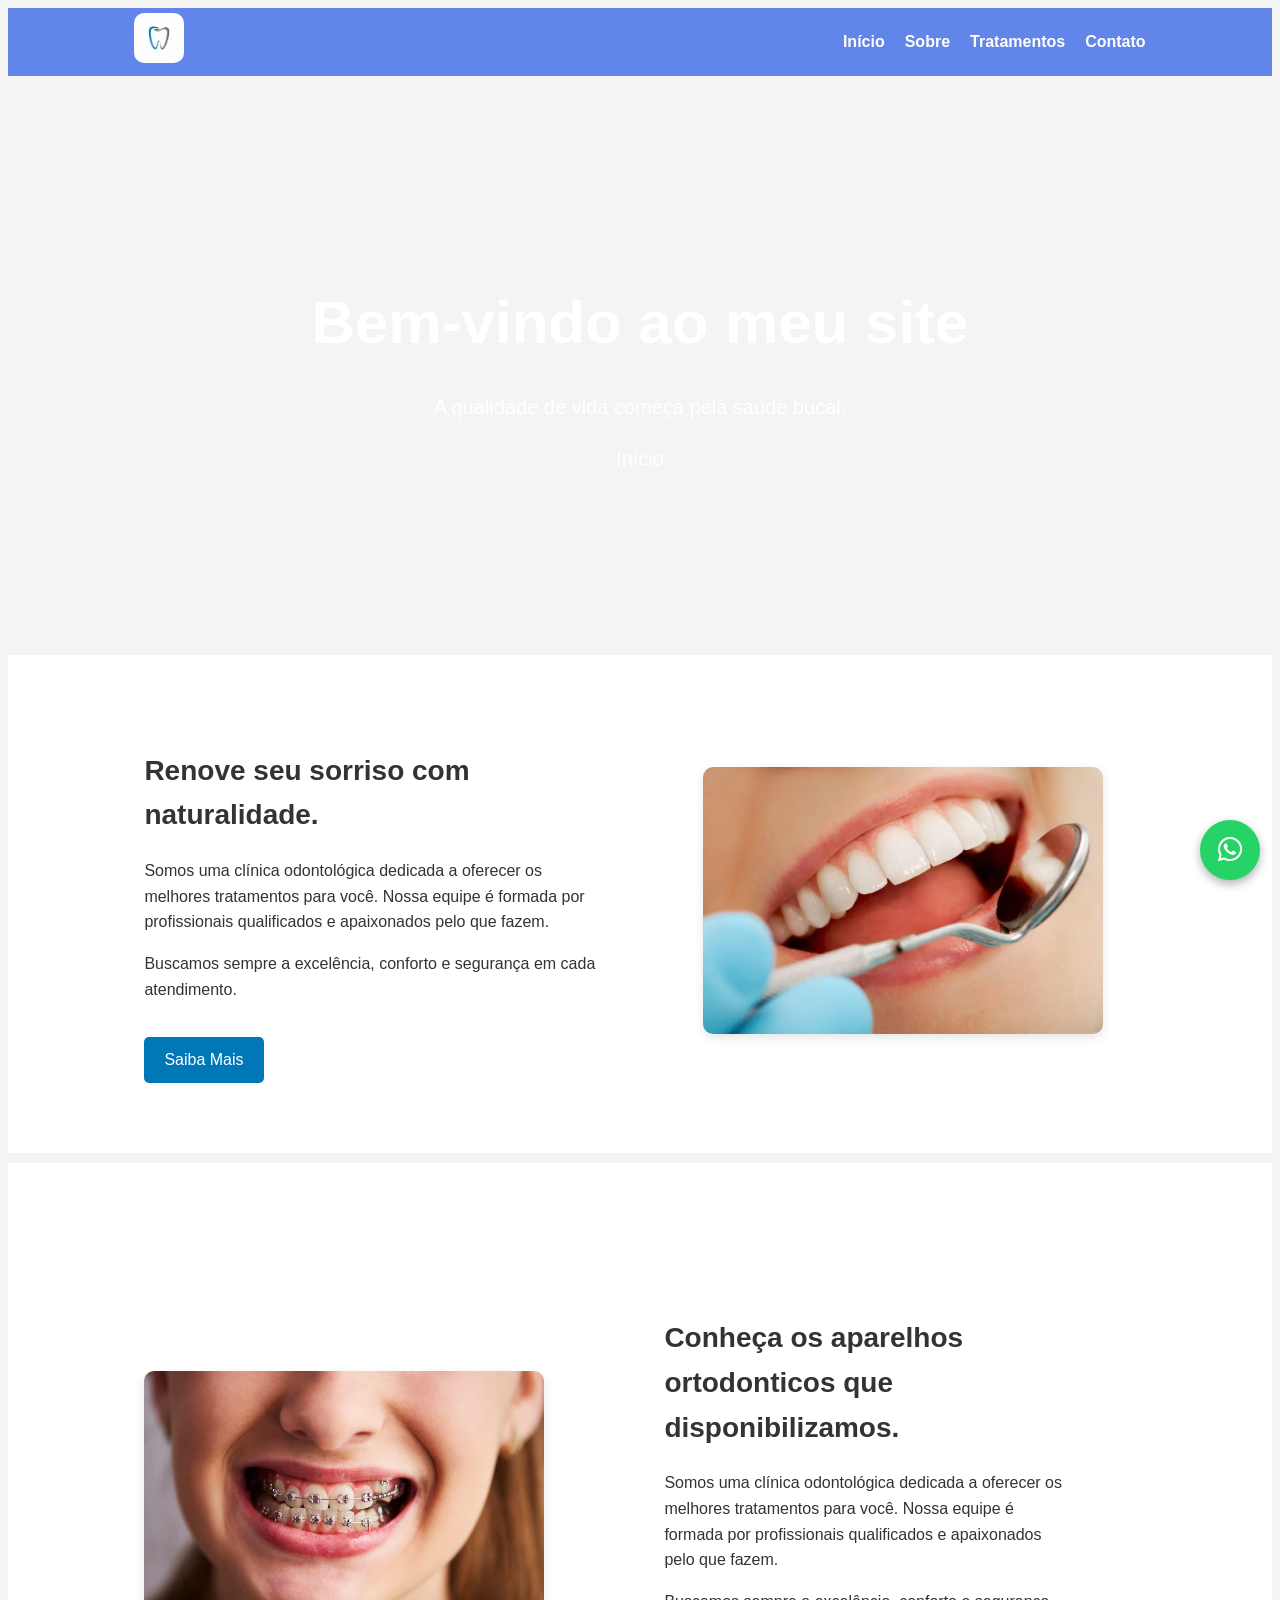
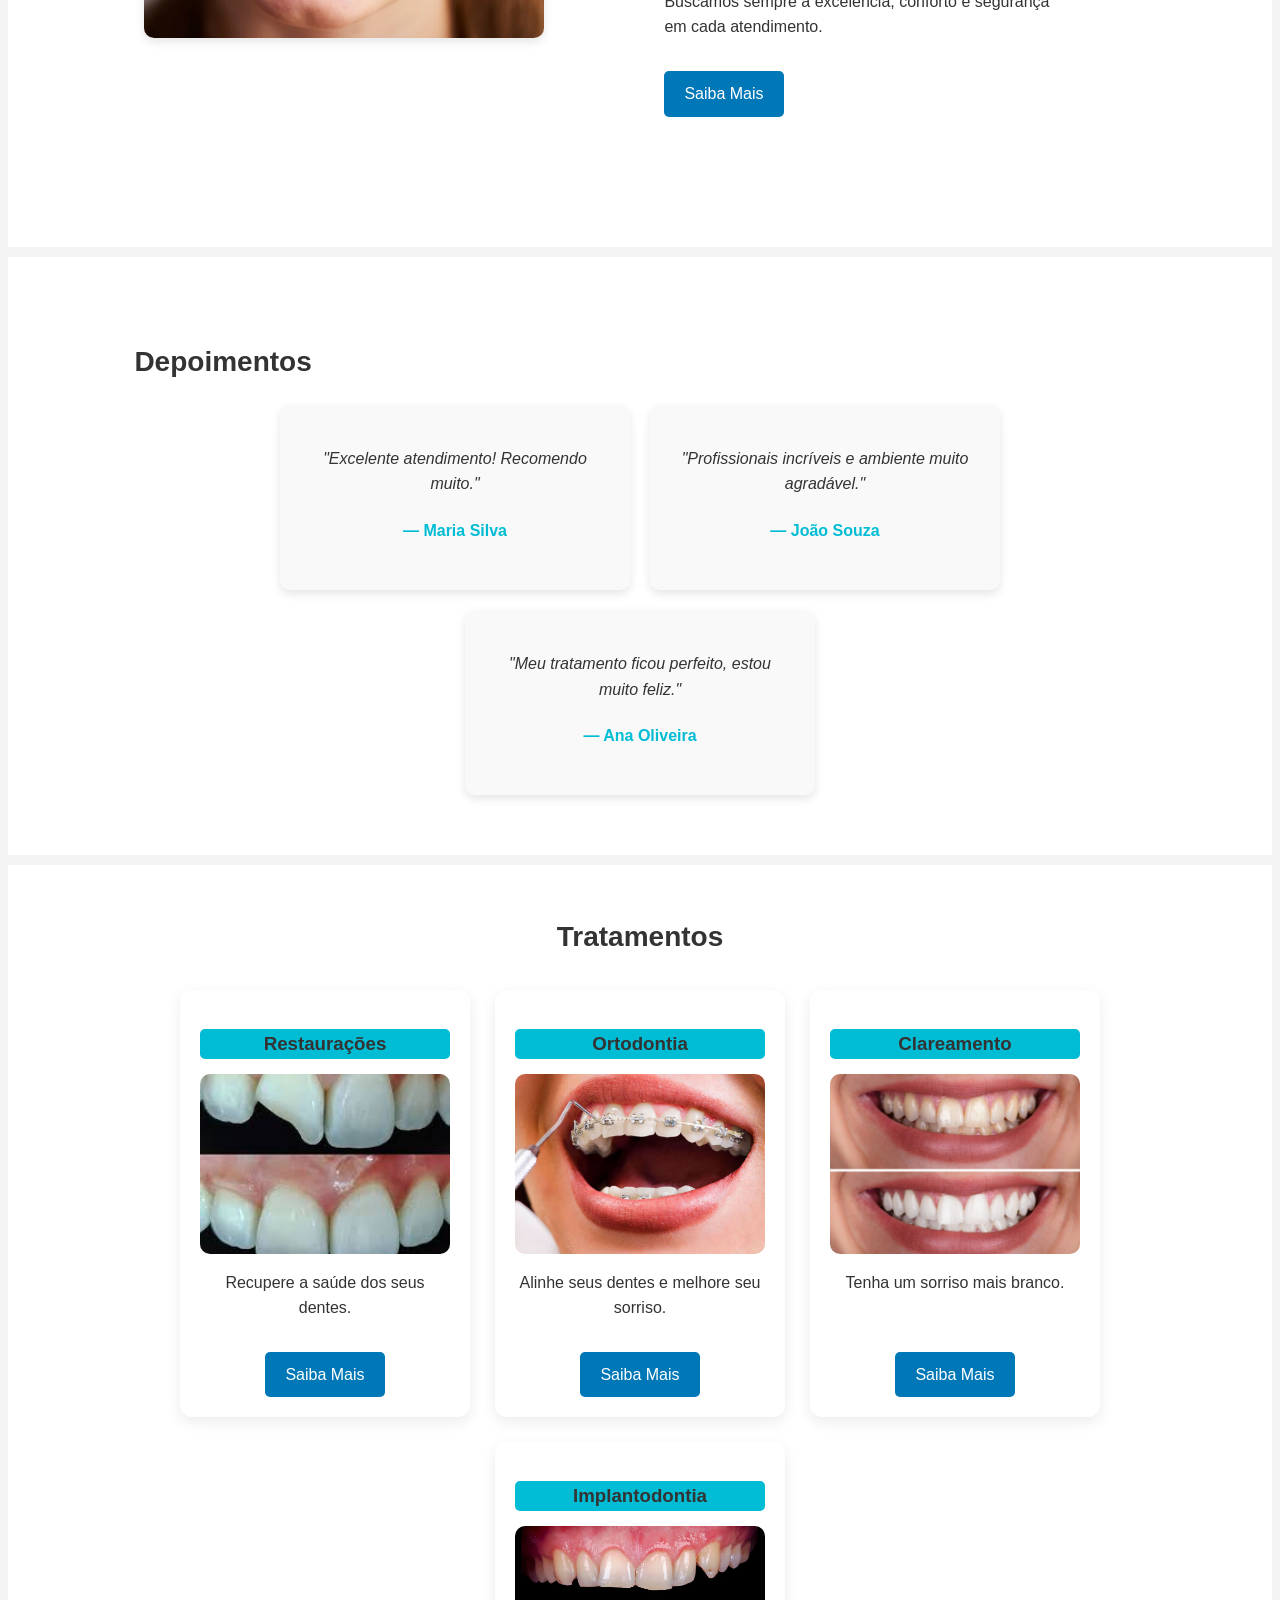
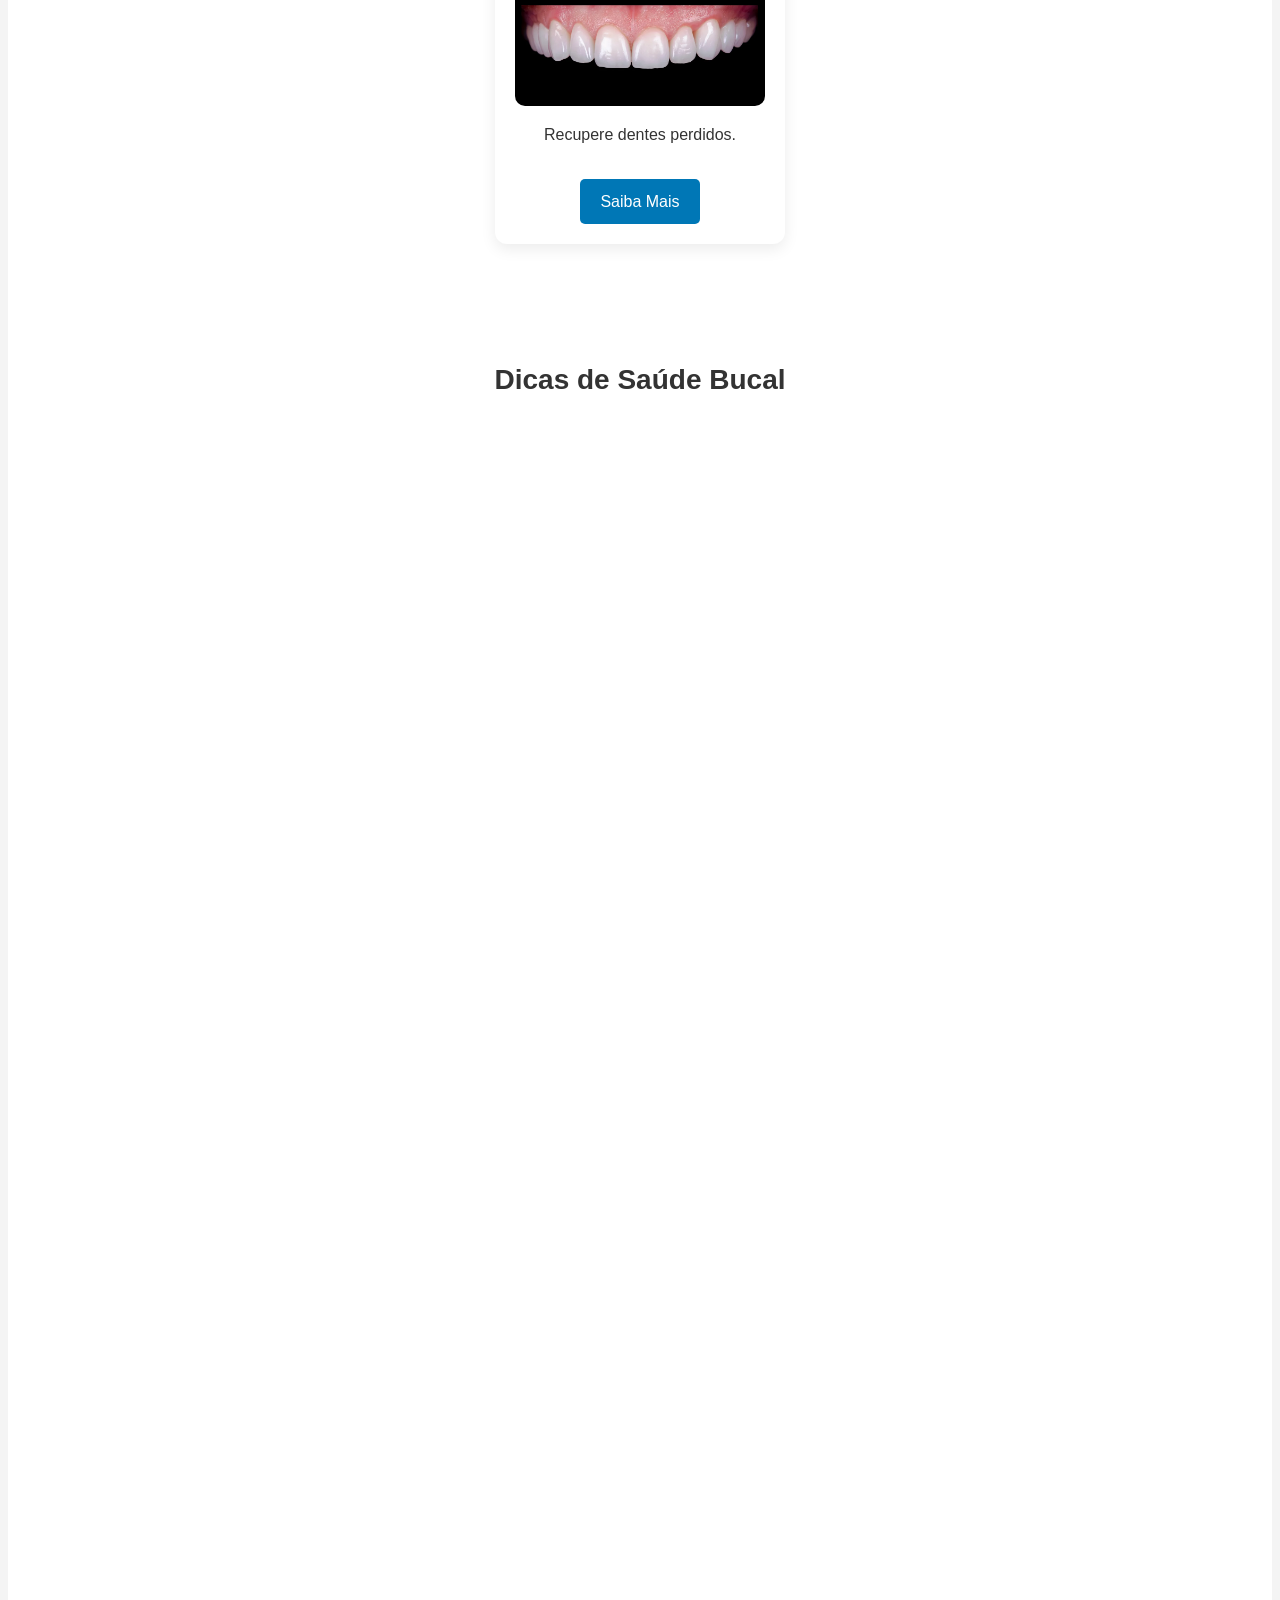
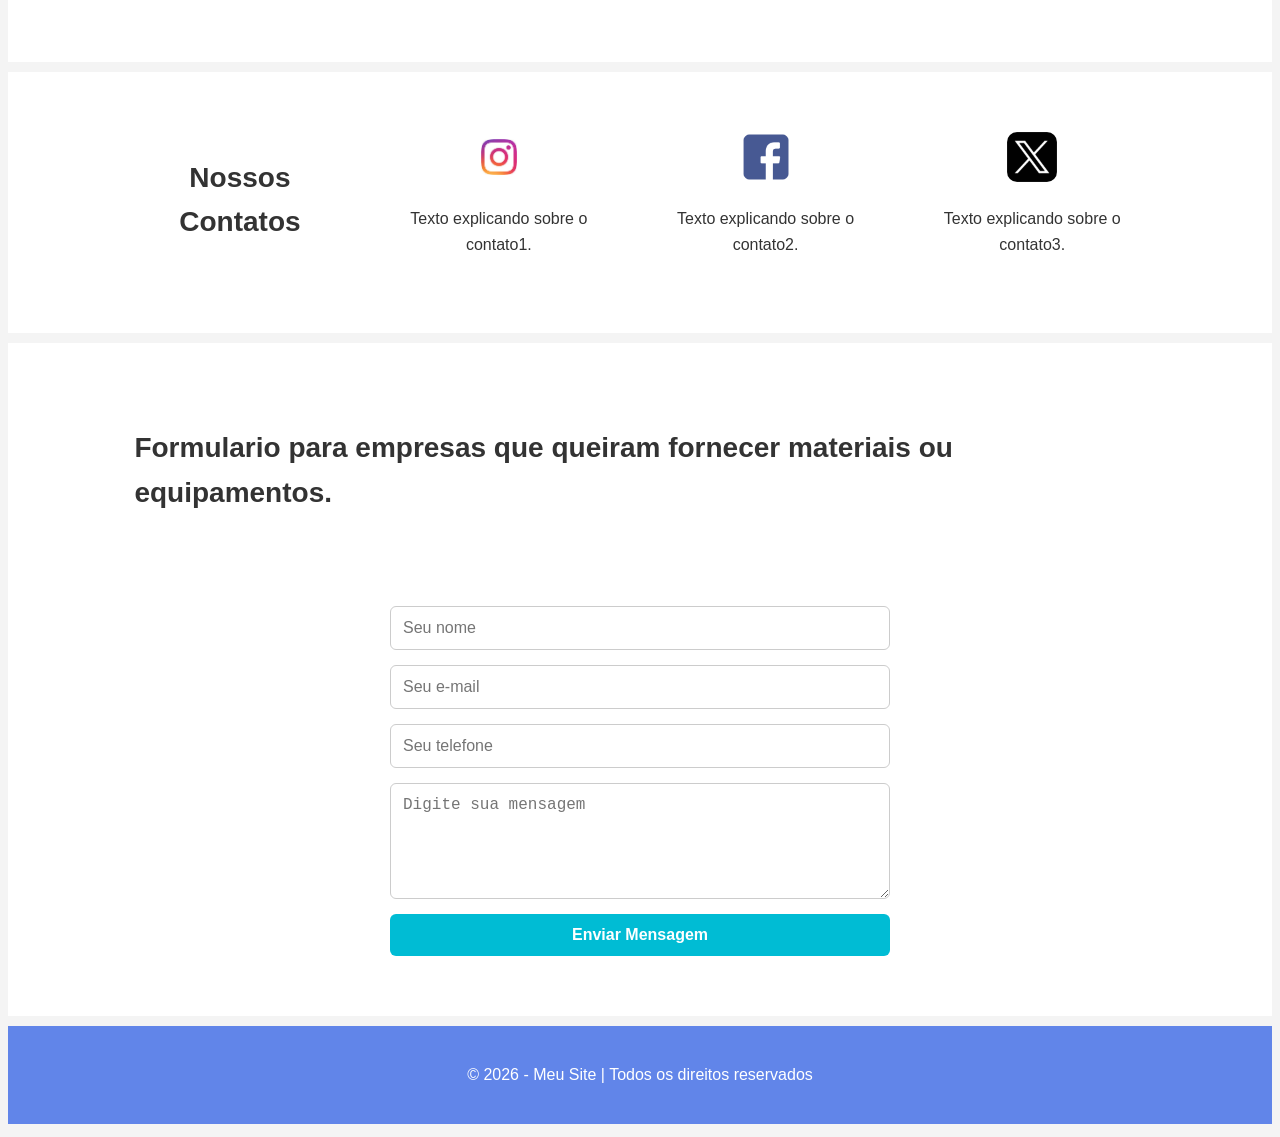
==== commit de429502: "Update index.html" ====
--- a/index.html
+++ b/index.html
@@ -112,6 +112,7 @@
 
 
 
+
 <section id="servicos">
     <h2>Tratamentos</h2>
 
@@ -119,34 +120,35 @@
 
         <article>
             <h3>Restaurações</h3>
-            <img src="img/restaurar.jpg" alt="Restauração dentária">
-            <p>Recupere a saúde e a aparência dos seus dentes.</p>
+            <img src="img/restaurar.jpg" alt="Restaurações">
+            <p>Recupere a saúde dos seus dentes.</p>
             <a href="tratamento.html" class="meu-botao">Saiba Mais</a>
         </article>
 
         <article>
             <h3>Ortodontia</h3>
-            <img src="img/ortodontia1.png" alt="Tratamento ortodôntico">
-            <p>Cuide do alinhamento e da posição dos seus dentes.</p>
+            <img src="img/ortodontia1.png" alt="Ortodontia">
+            <p>Alinhe seus dentes e melhore seu sorriso.</p>
             <a href="tratamento.html" class="meu-botao">Saiba Mais</a>
         </article>
 
         <article>
             <h3>Clareamento</h3>
-            <img src="img/clareamento.jpeg" alt="Clareamento dental">
-            <p>Deixe seu sorriso mais branco e iluminado.</p>
+            <img src="img/clareamento.jpeg" alt="Clareamento">
+            <p>Tenha um sorriso mais branco.</p>
             <a href="tratamento.html" class="meu-botao">Saiba Mais</a>
         </article>
 
         <article>
             <h3>Implantodontia</h3>
-            <img src="img/implante.webp" alt="Implante dentário">
-            <p>Recupere dentes perdidos com implantes dentários.</p>
+            <img src="img/implante.webp" alt="Implantodontia">
+            <p>Recupere dentes perdidos.</p>
             <a href="tratamento.html" class="meu-botao">Saiba Mais</a>
         </article>
 
     </div>
 </section>
+
 
 
  <section id="dicas">
--- a/style.css
+++ b/style.css
@@ -84,106 +84,97 @@
     font-size: 28px;
 }
 
-/* Serviços */
+
+/* SEÇÃO TRATAMENTOS */
+
 #servicos {
-    display: flex;
-    gap: 20px;
-}
-
-#servicos-tratamentos {
-    display: flex;
-    gap: 20px;
-}
-
-#servicos h3 {
-    text-align: center;
-}
-
-#servicos-tratamentos h3 {
-    text-align: center;
+    display: block;
+    width: 100%;
+    padding: 50px 20px;
+    margin: 0 auto 10px;
+    text-align: center;
+    box-sizing: border-box;
+}
+
+#servicos h2 {
+    display: block;
+    width: 100%;
+    text-align: center;
+    margin: 0 auto 35px;
+}
+
+#servicos .tratamentos-container {
+    display: flex;
+    justify-content: center;
+    align-items: stretch;
+    flex-wrap: wrap;
+    gap: 25px;
+    width: 100%;
+    max-width: 1200px;
+    margin: 0 auto;
+}
+
+#servicos .tratamentos-container article {
+    display: flex;
+    flex-direction: column;
+    align-items: center;
+    justify-content: space-between;
+    flex: 0 1 250px;
+    padding: 20px;
+    margin: 0;
+    background: white;
+    border-radius: 12px;
+    text-align: center;
+    box-shadow: 0 5px 15px rgba(0,0,0,0.08);
+    transition: 0.3s;
+}
+
+#servicos .tratamentos-container article h3 {
+    width: 100%;
     background-color: #00bcd4;
     border-radius: 5px;
-}
-
-#servicos p {
-    text-align: center;
-}
-
-#servicos-tratamentos p {
-    text-align: center;
-    font-family: Georgia, 'Times New Roman', Times, serif;
-    margin-top: 50px;
-}
-
-#servicos article img {
-    width: 100%;
-    max-width: 200px; /* você pode ajustar */
-    height: auto;
-    display: block;
-    margin: 0 auto 15px auto;
-    width: 150px;
-    height: 150px;
-    border-radius: 5px;
-}
-
-#servicos-tratamentos article img {
-    width: 100%;
-    max-width: 200px; /* você pode ajustar */
-    height: auto;
-    display: block;
-    margin: 0 auto 15px auto;
-    width: 150px;
-    height: 150px;
-    border-radius: 5px;
-}
-
-#servicos article {
-    background-color: #f9f9f9;
-    padding: 20px;
-    border-radius: 8px;
-    flex: 1;
-    box-shadow: 0 4px 8px rgba(0,0,0,0.1);
-}
-
-#servicos-tratamentos article {
-    background-color: #f9f9f9;
-    padding: 20px;
-    border-radius: 8px;
-    flex: 1;
-    box-shadow: 0 4px 8px rgba(0,0,0,0.1);
-}
-
-#servicos-tratamentos {
-    padding: 40px 20px;
-    text-align: center;
-}
-
-#servicos-tratamentos h2 {
-    font-size: 2rem;
-    margin-bottom: 30px;
-}
-
-#servicos-tratamentos article {
-    background: #f5f5f5;
-    padding: 20px;
-    margin-bottom: 25px;
+    margin-bottom: 15px;
+}
+
+#servicos .tratamentos-container article img {
+    width: 100%;
+    height: 180px;
+    object-fit: cover;
     border-radius: 10px;
-    box-shadow: 0 4px 10px rgba(0,0,0,0.1);
-}
-
-/* Imagem responsiva */
-#servicos-tratamentos img {
-    width: 100%;
-    height: auto;
-    border-radius: 8px;
-    margin: 15px 0;
-}
-
-/* Texto */
-#servicos-tratamentos p {
-    text-align: justify;
-    font-size: 0.95rem;
-}
+}
+
+#servicos .tratamentos-container article:hover {
+    transform: translateY(-8px);
+}
+
+@media (max-width: 600px) {
+    #servicos .tratamentos-container {
+        flex-direction: column;
+        align-items: center;
+    }
+
+    #servicos .tratamentos-container article {
+        width: 100%;
+        max-width: 350px;
+    }
+}
+
+
+@media (max-width: 600px) {
+    .tratamentos-container {
+        flex-direction: column;
+        align-items: center;
+    }
+}
+
+
+@media (max-width: 600px) {
+    .tratamentos-container article {
+        width: 100%;
+        max-width: 350px;
+    }
+}
+
 
 /* RESPONSIVIDADE */
 
@@ -411,13 +402,6 @@
     margin-top: 20px;
 }
 
-#servicos {
-    display: grid;
-    grid-template-columns: repeat(auto-fit, minmax(260px, 1fr));
-    gap: 30px;
-    margin-top: 40px;
-}
-
 /* Card */
 #servicos article {
     background: #ffffff;
@@ -545,9 +529,6 @@
     border-radius: 12px;
 }
 
-
-
-
 /* Responsividade */
 @media (max-width: 768px) {
     header {
@@ -559,3 +540,63 @@
         flex-direction: column;
     }
 }
+
+
+/* CENTRALIZAÇÃO DEFINITIVA DOS TRATAMENTOS */
+
+body #servicos {
+    display: block !important;
+    width: 100% !important;
+    max-width: 100% !important;
+    margin: 0 auto !important;
+    padding: 50px 20px !important;
+    text-align: center !important;
+    float: none !important;
+}
+
+body #servicos h2 {
+    display: block !important;
+    width: 100% !important;
+    text-align: center !important;
+    margin: 0 auto 30px !important;
+}
+
+body #servicos .tratamentos-container {
+    display: flex !important;
+    flex-direction: row !important;
+    flex-wrap: wrap !important;
+    justify-content: center !important;
+    align-items: stretch !important;
+    width: 100% !important;
+    max-width: 1200px !important;
+    margin-left: auto !important;
+    margin-right: auto !important;
+    padding: 0 !important;
+}
+
+body #servicos .tratamentos-container article {
+    display: flex !important;
+    flex-direction: column !important;
+    align-items: center !important;
+    justify-content: space-between !important;
+    width: 250px !important;
+    max-width: 250px !important;
+    flex: 0 1 250px !important;
+    margin: 0 !important;
+    text-align: center !important;
+}
+
+body #servicos .tratamentos-container article img {
+    display: block !important;
+    width: 100% !important;
+    height: 180px !important;
+    object-fit: cover !important;
+    margin: 0 !important;
+}
+
+@media (max-width: 600px) {
+    body #servicos .tratamentos-container {
+        flex-direction: column !important;
+        align-items: center !important;
+    }
+}
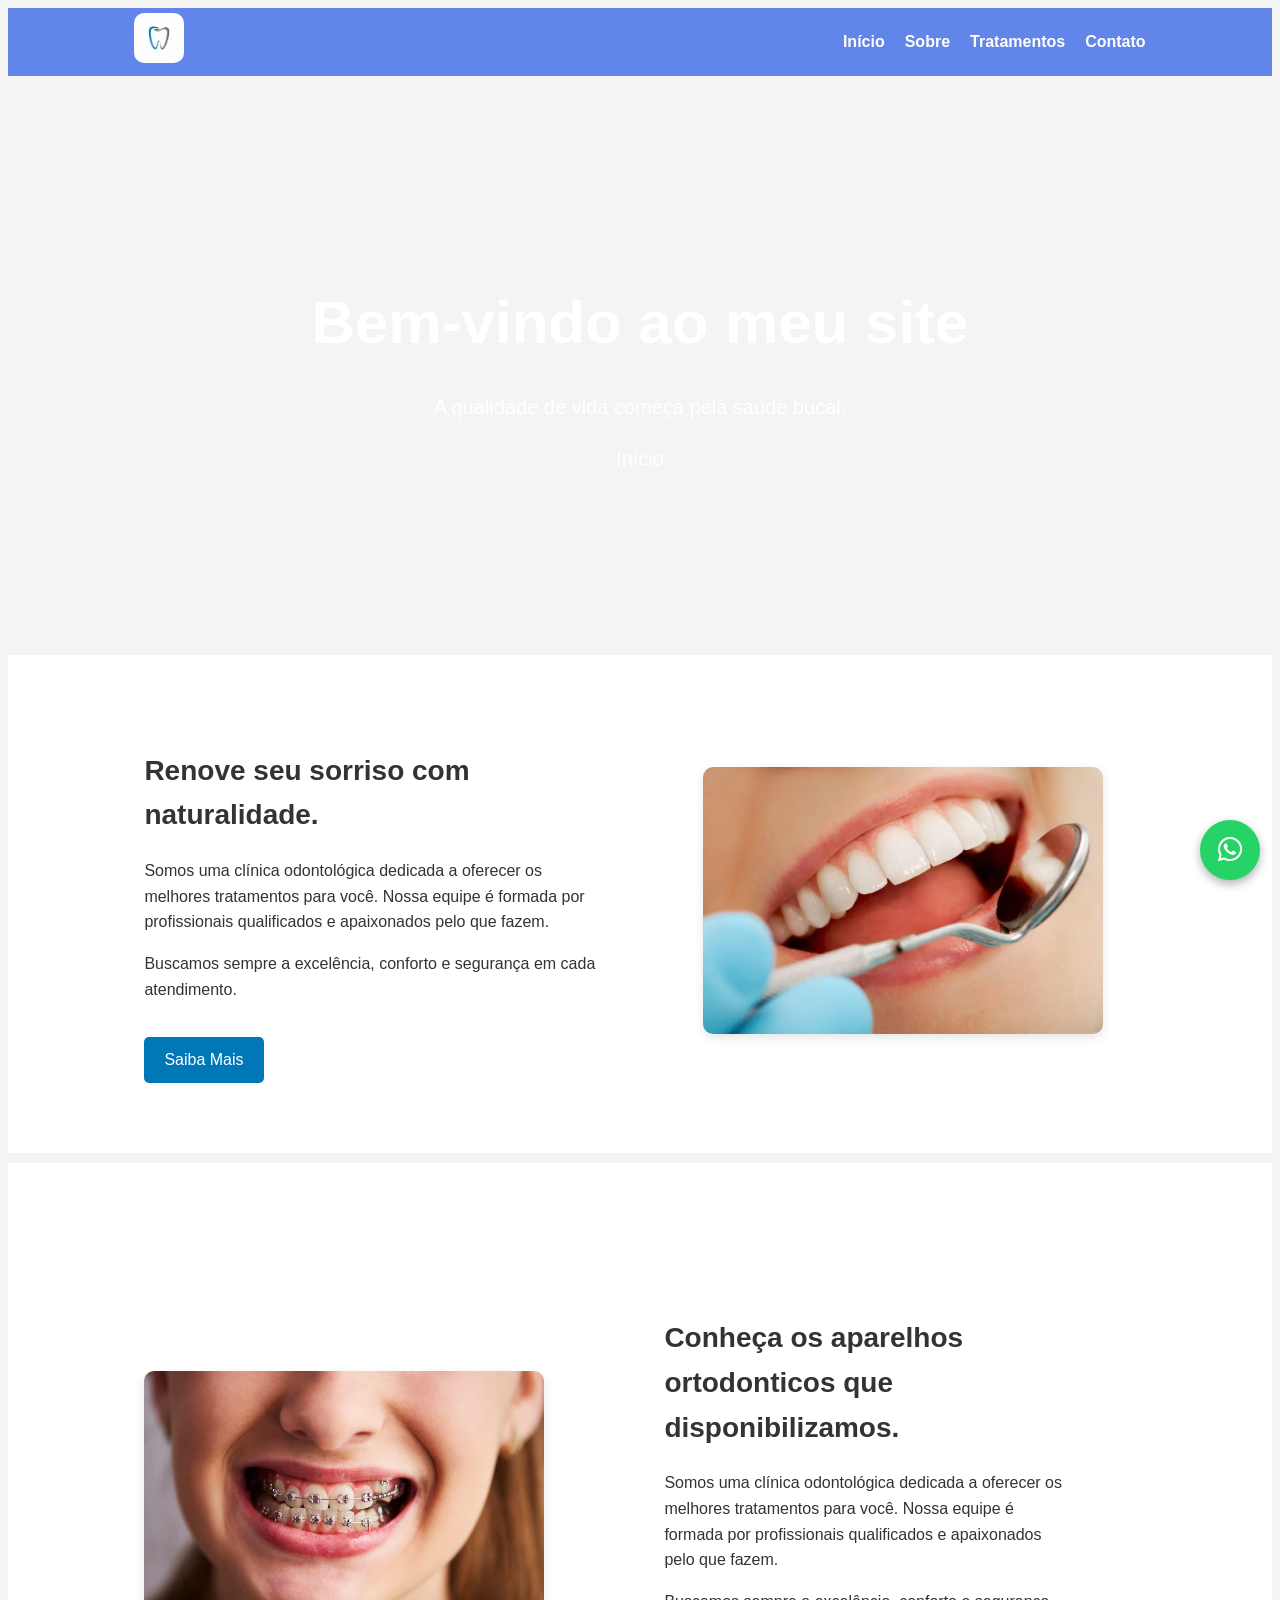
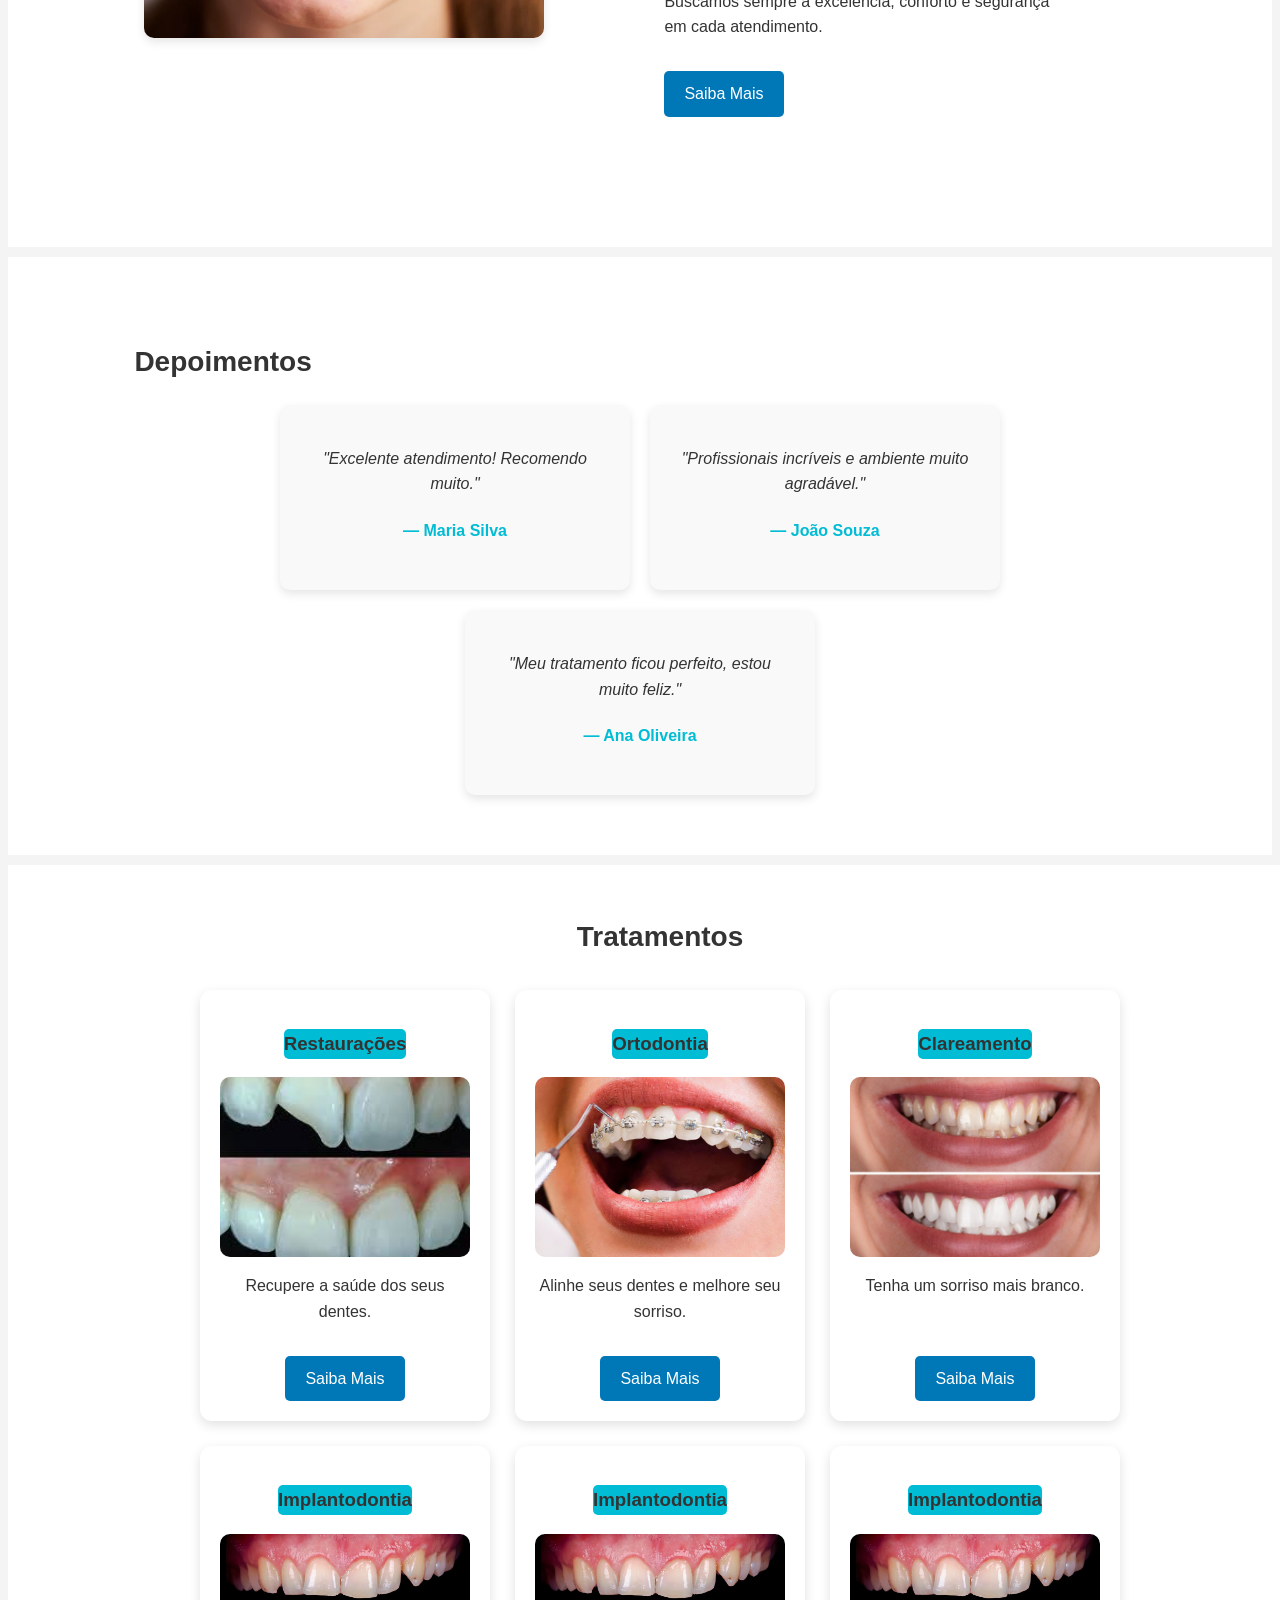
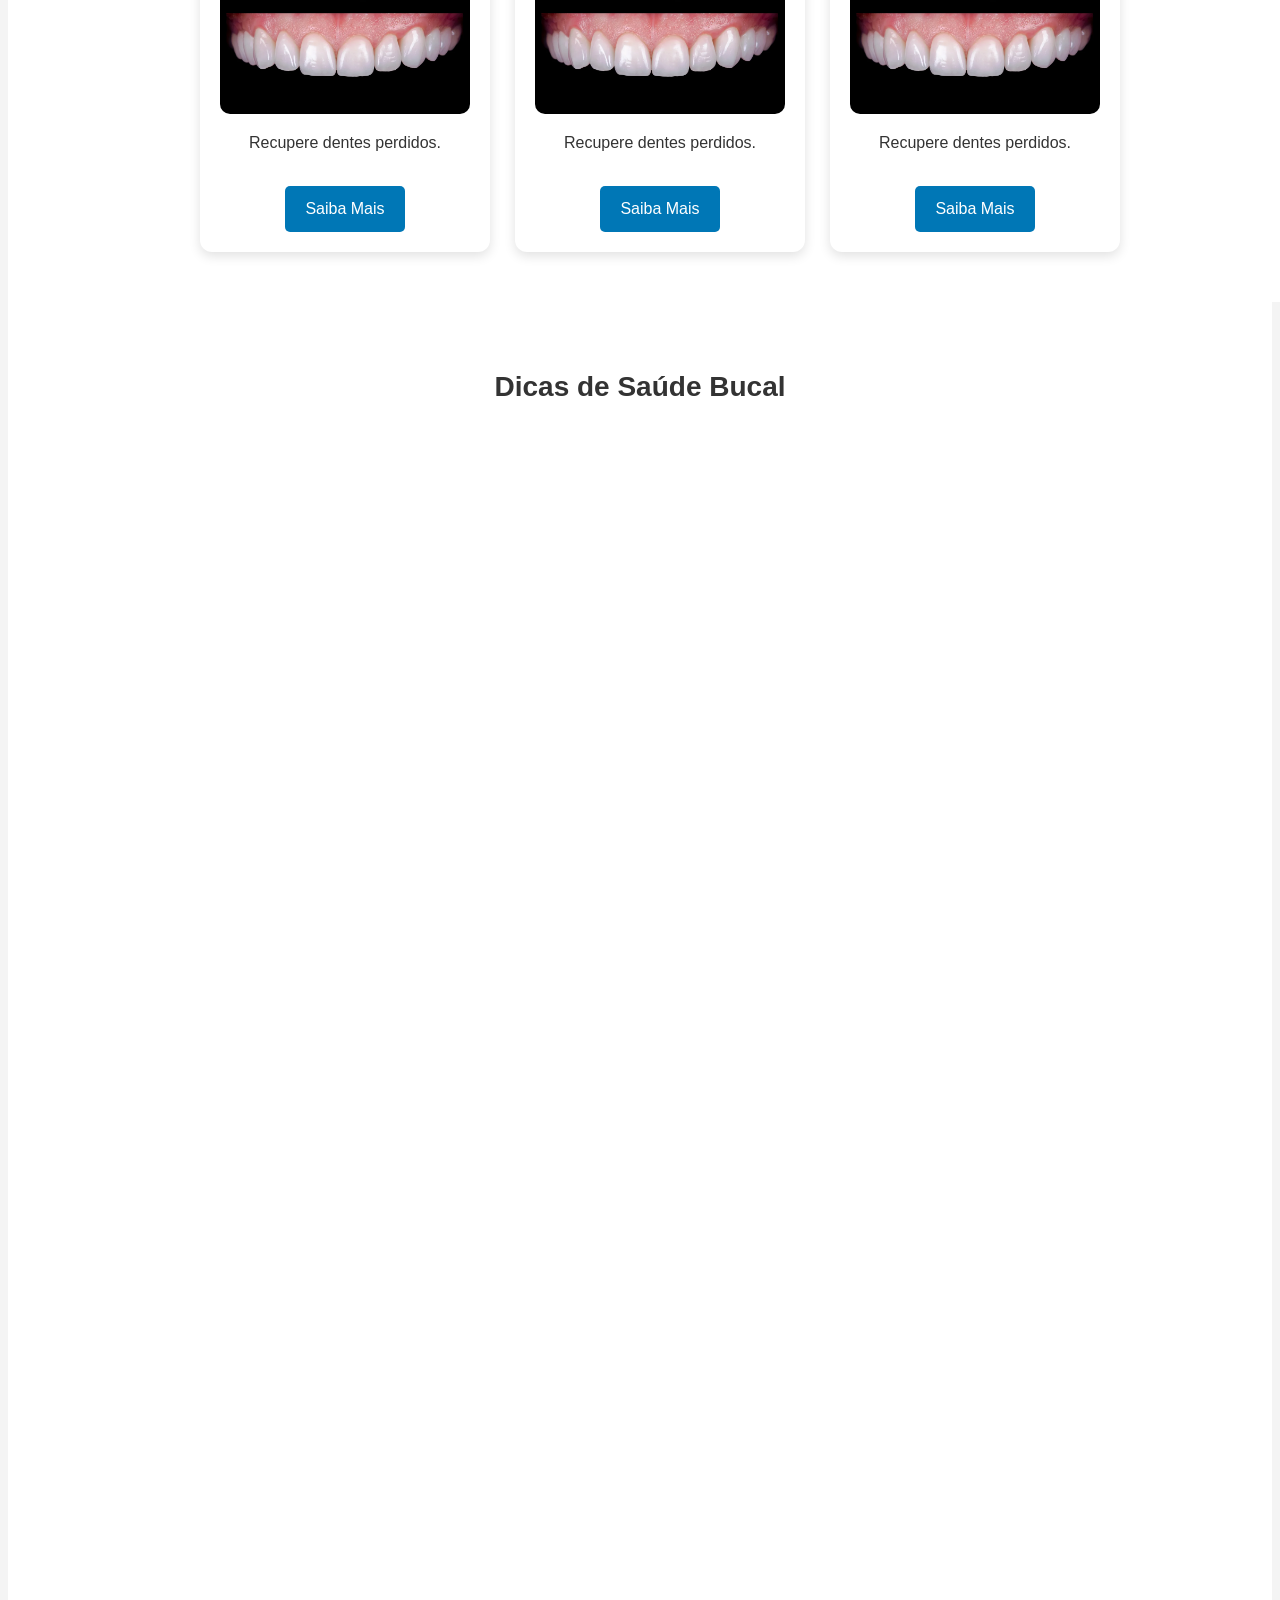
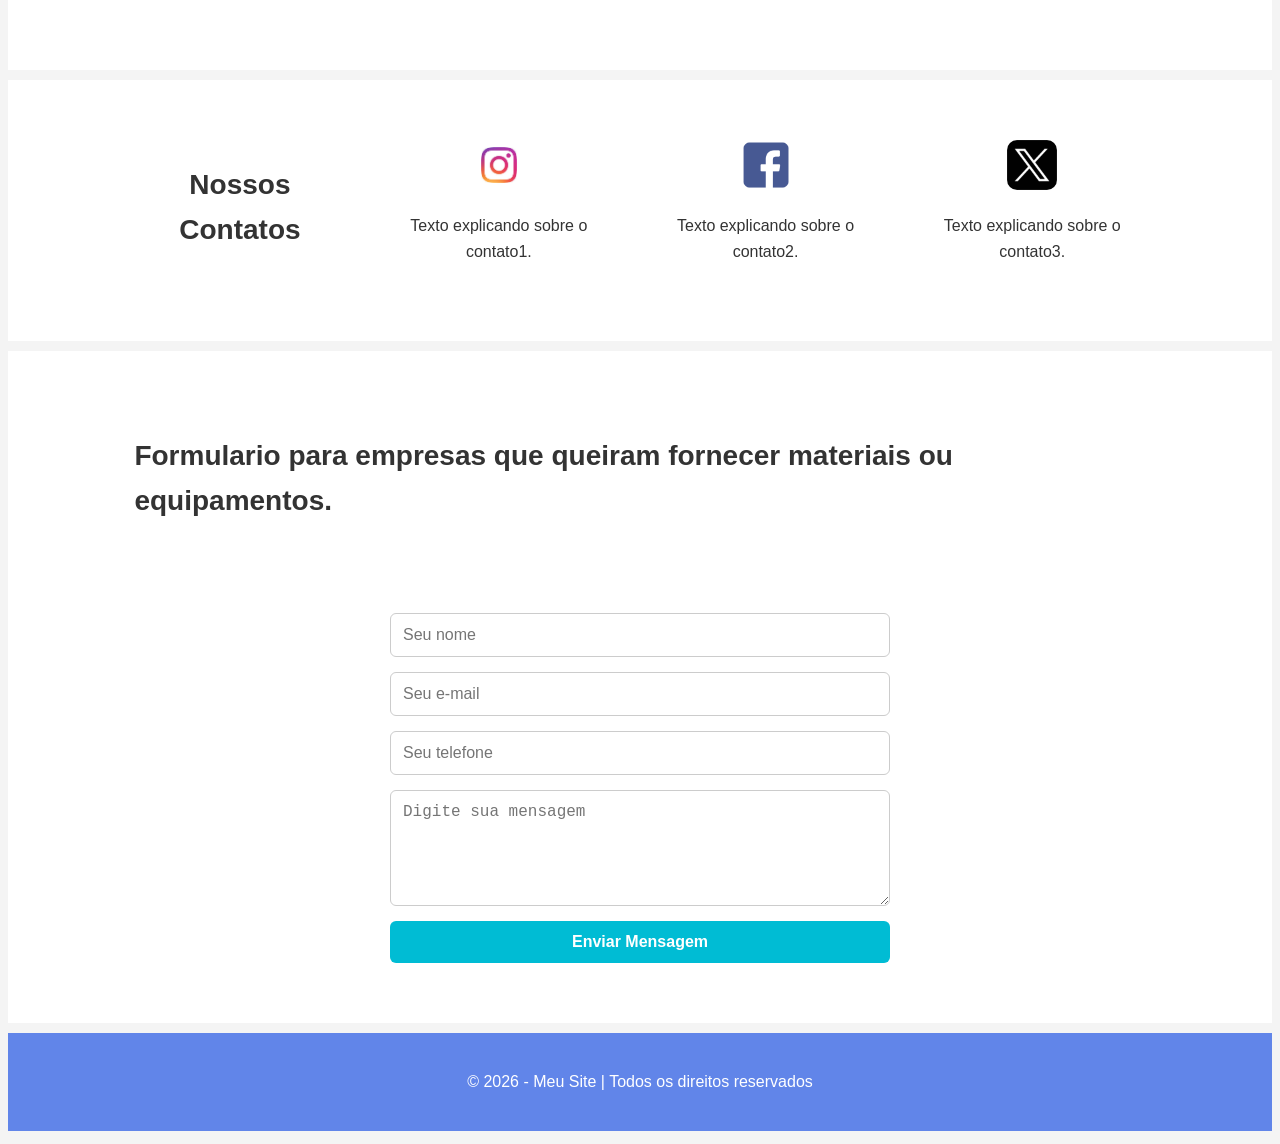
==== commit 9462803f: "Update index.html" ====
--- a/index.html
+++ b/index.html
@@ -146,6 +146,20 @@
             <a href="tratamento.html" class="meu-botao">Saiba Mais</a>
         </article>
 
+         <article>
+            <h3>Implantodontia</h3>
+            <img src="img/implante.webp" alt="Implantodontia">
+            <p>Recupere dentes perdidos.</p>
+            <a href="tratamento.html" class="meu-botao">Saiba Mais</a>
+        </article>
+
+         <article>
+            <h3>Implantodontia</h3>
+            <img src="img/implante.webp" alt="Implantodontia">
+            <p>Recupere dentes perdidos.</p>
+            <a href="tratamento.html" class="meu-botao">Saiba Mais</a>
+        </article>
+
     </div>
 </section>
 
--- a/style.css
+++ b/style.css
@@ -88,19 +88,16 @@
 /* SEÇÃO TRATAMENTOS */
 
 #servicos {
-    display: block;
     width: 100%;
     padding: 50px 20px;
-    margin: 0 auto 10px;
-    text-align: center;
-    box-sizing: border-box;
+    margin: 0;
+    text-align: center;
+    background: white;
 }
 
 #servicos h2 {
-    display: block;
-    width: 100%;
-    text-align: center;
-    margin: 0 auto 35px;
+    text-align: center;
+    margin: 0 auto 30px;
 }
 
 #servicos .tratamentos-container {
@@ -110,30 +107,15 @@
     flex-wrap: wrap;
     gap: 25px;
     width: 100%;
-    max-width: 1200px;
-    margin: 0 auto;
 }
 
 #servicos .tratamentos-container article {
-    display: flex;
-    flex-direction: column;
-    align-items: center;
-    justify-content: space-between;
-    flex: 0 1 250px;
+    width: 250px;
     padding: 20px;
-    margin: 0;
-    background: white;
+    background: #fff;
     border-radius: 12px;
-    text-align: center;
-    box-shadow: 0 5px 15px rgba(0,0,0,0.08);
-    transition: 0.3s;
-}
-
-#servicos .tratamentos-container article h3 {
-    width: 100%;
-    background-color: #00bcd4;
-    border-radius: 5px;
-    margin-bottom: 15px;
+    box-shadow: 0 4px 12px rgba(0,0,0,.12);
+    text-align: center;
 }
 
 #servicos .tratamentos-container article img {
@@ -141,7 +123,9 @@
     height: 180px;
     object-fit: cover;
     border-radius: 10px;
-}
+    margin: 0;
+}
+
 
 #servicos .tratamentos-container article:hover {
     transform: translateY(-8px);
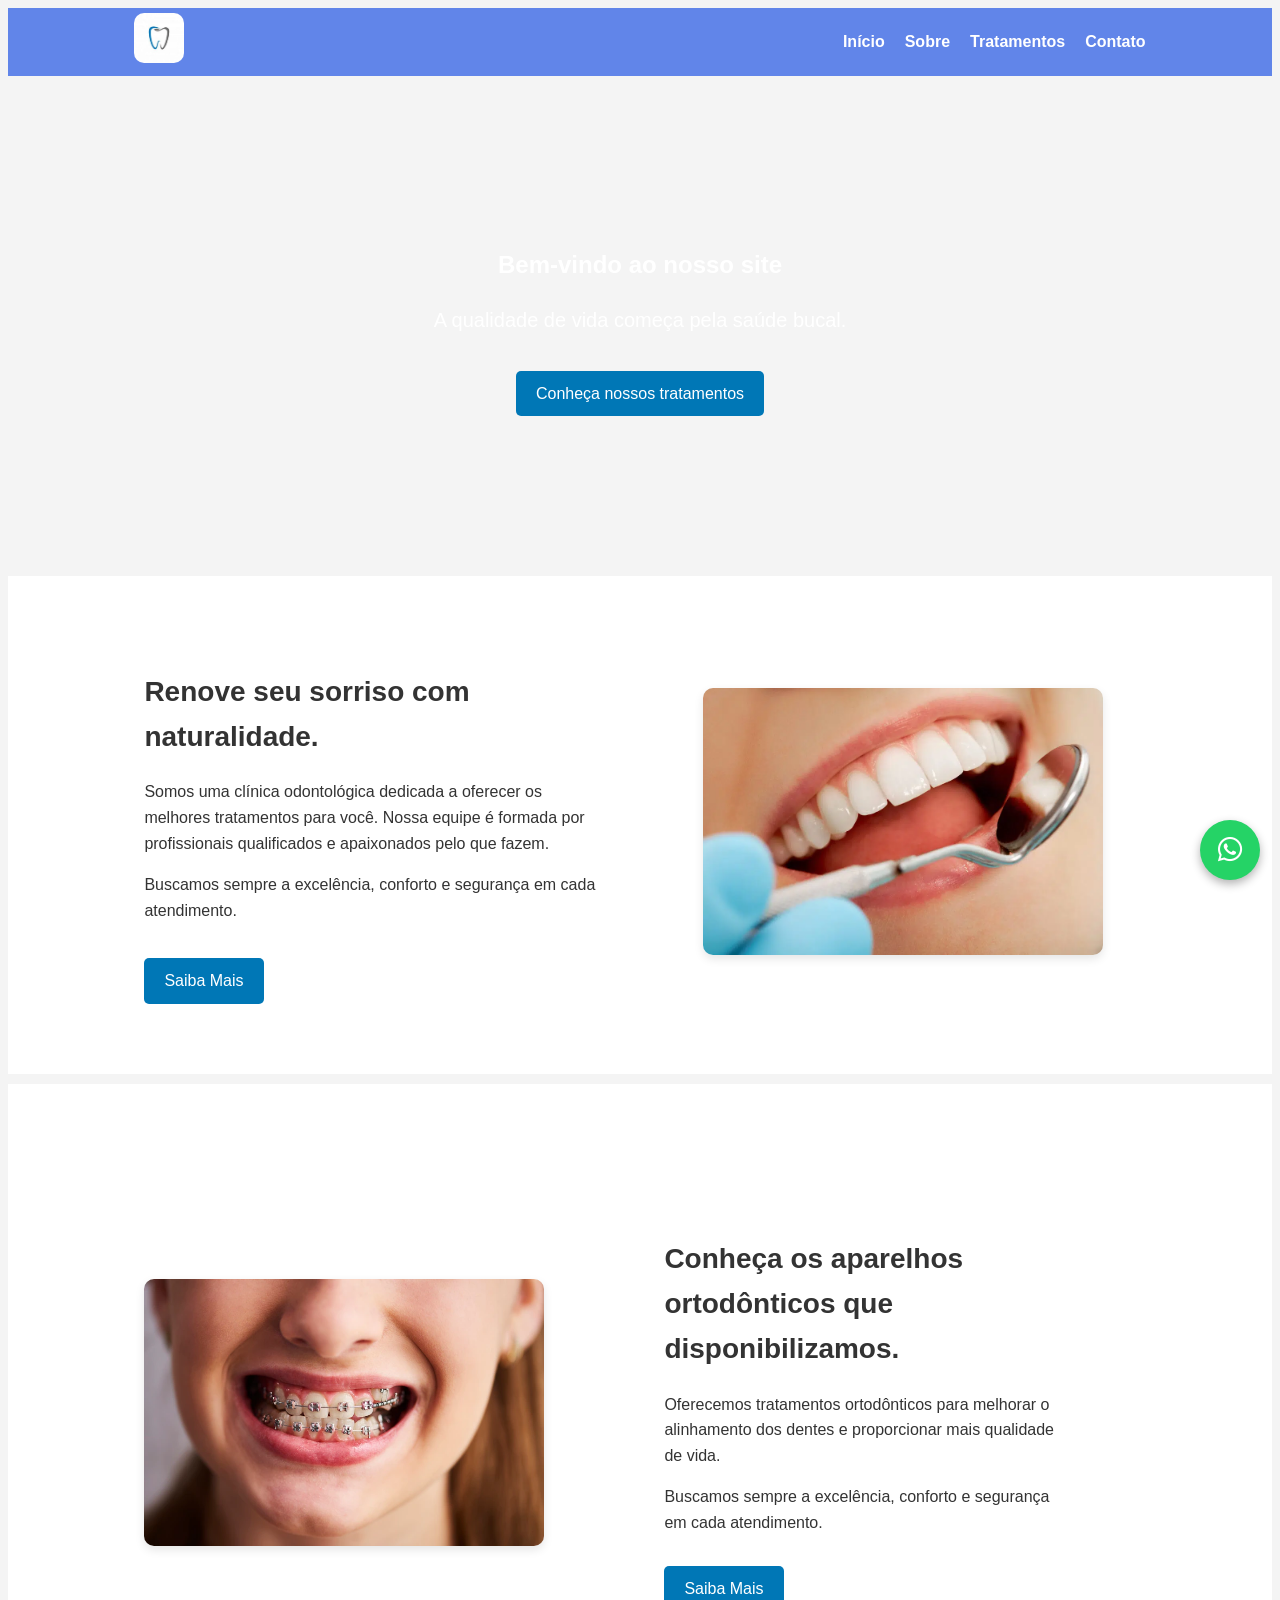
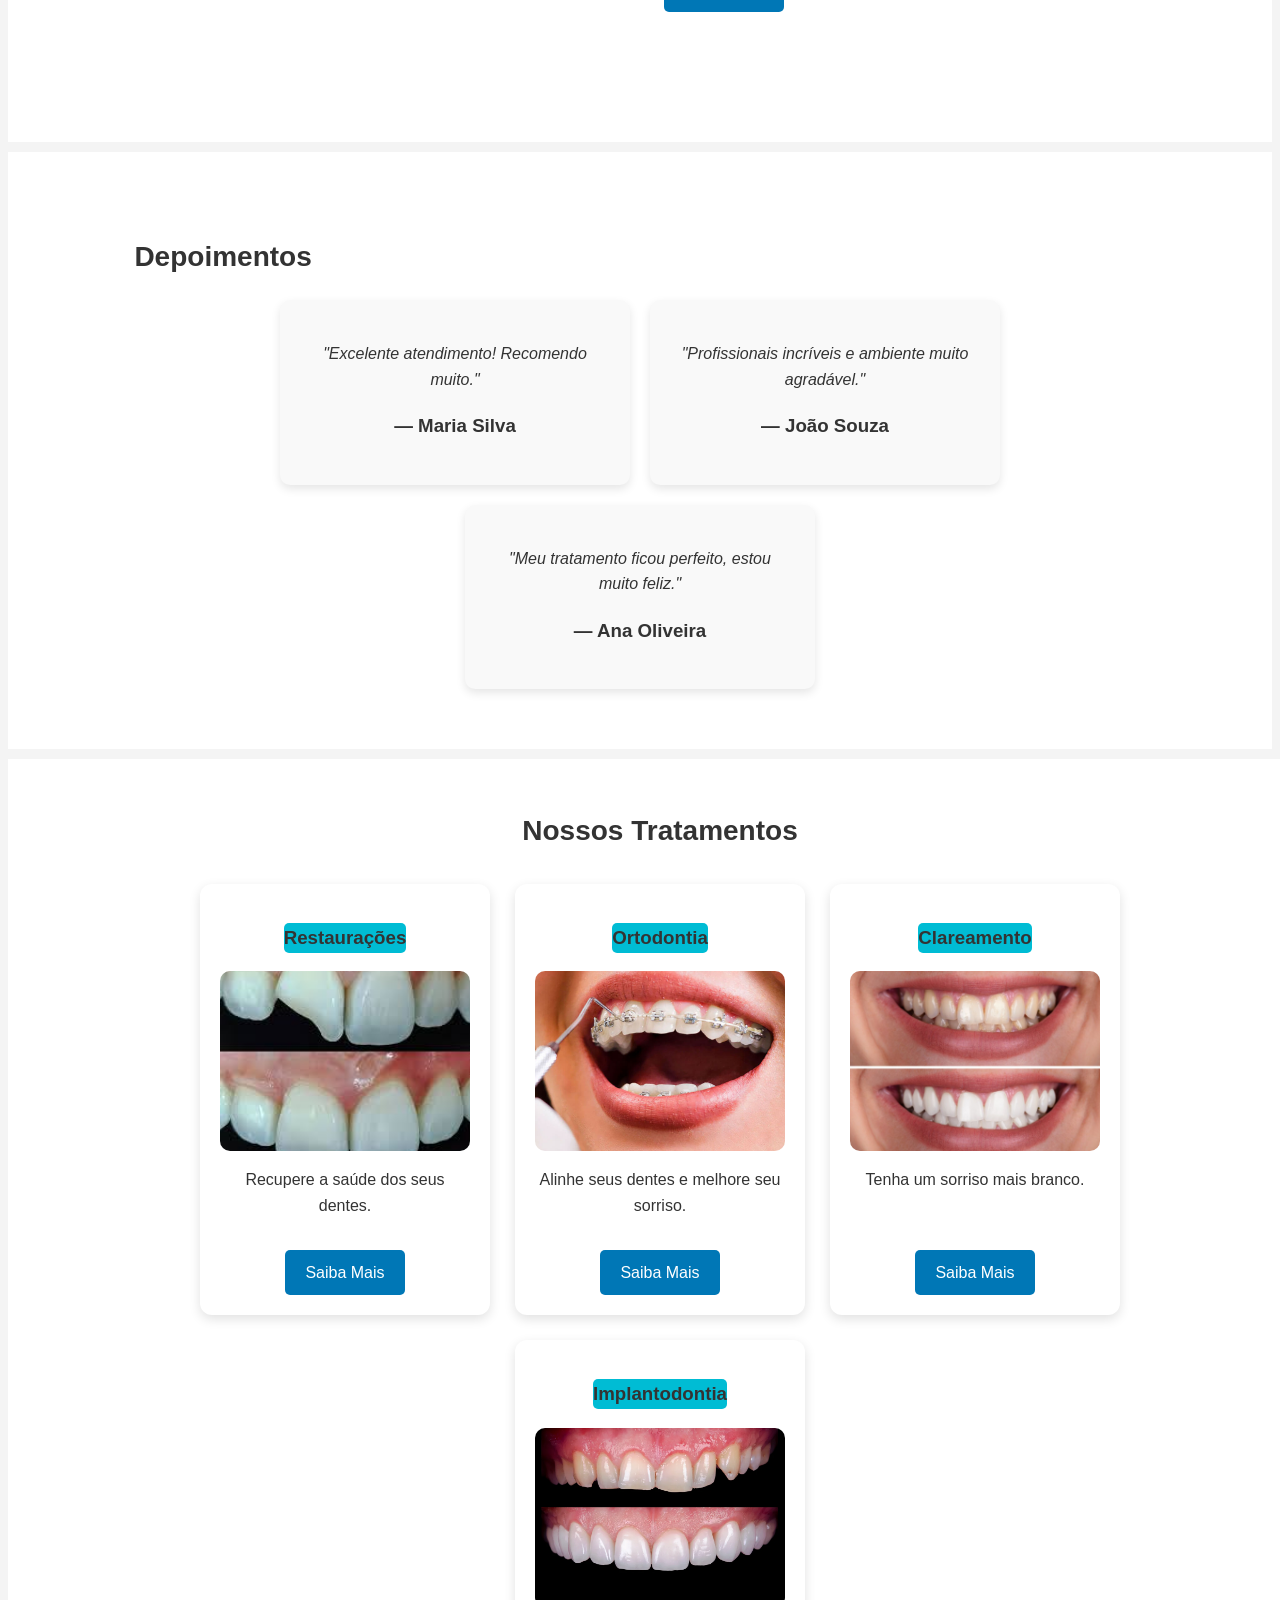
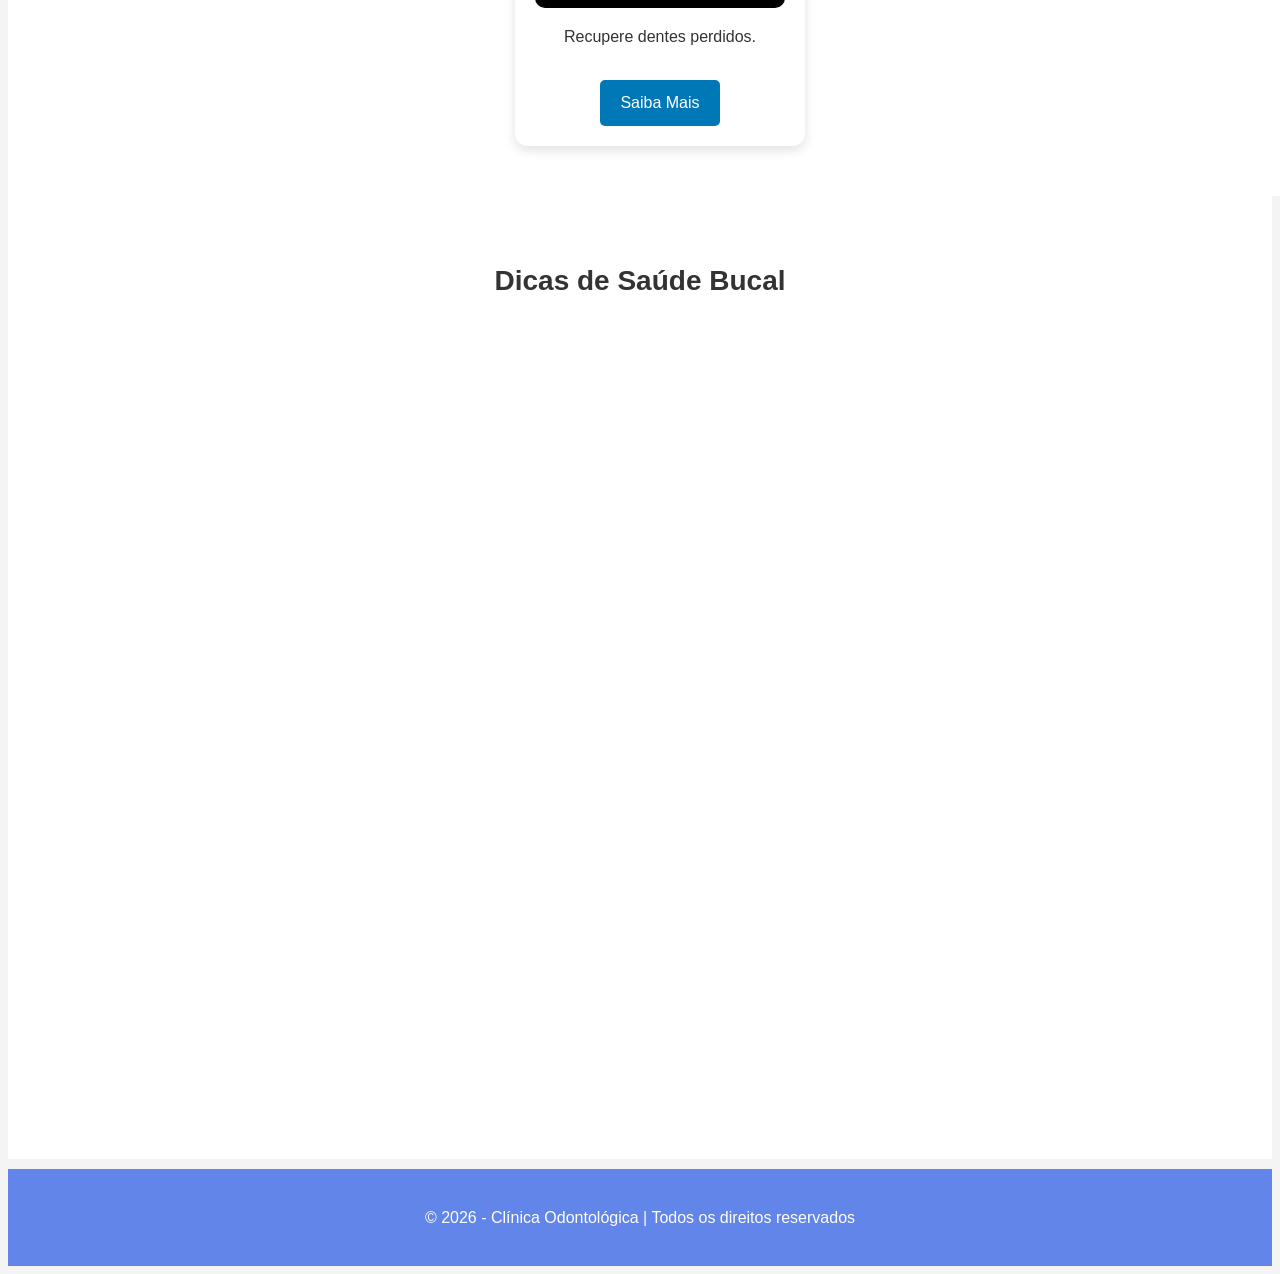
==== commit 500859c1: "Update index.html" ====
--- a/index.html
+++ b/index.html
@@ -1,287 +1,202 @@
+
 <!DOCTYPE html>
-<html lang="pt-br">
+<html lang="pt-BR">
 <head>
     <meta charset="UTF-8">
     <meta name="viewport" content="width=device-width, initial-scale=1.0">
-    <title>Odontologia</title>
+    <meta name="description" content="Clínica odontológica especializada em saúde bucal e tratamentos dentários.">
+    <title>Odontologia | Página Inicial</title>
+
     <link rel="stylesheet" href="style.css">
     <link rel="stylesheet" href="https://cdnjs.cloudflare.com/ajax/libs/font-awesome/6.5.0/css/all.min.css">
 </head>
 
 <body>
 
-    <!-- Cabeçalho -->
-    <header>
-        <div class="logo">
-            <img src="img/dente.jpg" alt="">
-        </div>
-
-        <nav>
-            <ul>
-                <li><a href="index.html">Início</a></li>
-                <li><a href="sobre.html">Sobre</a></li>
-                <li><a href="tratamento.html">Tratamentos</a></li>
-                <li><a href="contato.html">Contato</a></li>
-            </ul>
-        </nav>
-    </header>
-
-    <!-- Conteúdo principal -->
-    <main>
-
-        <section id="banner">
-            <h2>Bem-vindo ao meu site</h2>
-            <p>A qualidade de vida começa pela saude bucal.</p>
-            <p>Início</p>
-        </section>
+<header>
+    <div class="logo">
+        <img src="img/dente.jpg" alt="Logo da clínica odontológica">
+    </div>
+
+    <nav aria-label="Menu principal">
+        <ul>
+            <li><a href="index.html" aria-current="page">Início</a></li>
+            <li><a href="sobre.html">Sobre</a></li>
+            <li><a href="tratamento.html">Tratamentos</a></li>
+            <li><a href="contato.html">Contato</a></li>
+        </ul>
+    </nav>
+</header>
+
+<main>
+
+    <section id="banner">
+        <h1>Bem-vindo ao nosso site</h1>
+        <p>A qualidade de vida começa pela saúde bucal.</p>
+        <a href="tratamento.html" class="meu-botao">Conheça nossos tratamentos</a>
+    </section>
 
     <section id="sobre">
-    <div class="sobre-container">
-        <!-- Texto à esquerda -->
-        <div class="sobre-texto">
-            <h2>Renove seu sorriso com naturalidade.</h2>
-            <p>
-                Somos uma clínica odontológica dedicada a oferecer os melhores tratamentos para você.
-                Nossa equipe é formada por profissionais qualificados e apaixonados pelo que fazem.
-            </p>
-            <p>
-                Buscamos sempre a excelência, conforto e segurança em cada atendimento.
-            </p>
-<div class="botao-renove">
-    <a href="" class="meu-botao">Saiba Mais</a>
-</div>
-                
-           
-        </div>
-
-        <a href="https://wa.me/5511999999999" 
-                class="whatsapp-btn" 
-                target="_blank">
-                <i class="fa-brands fa-whatsapp"></i>
-        </a>
-
-        <!-- Imagem à direita -->
+        <div class="sobre-container">
+
+            <div class="sobre-texto">
+                <h2>Renove seu sorriso com naturalidade.</h2>
+
+                <p>
+                    Somos uma clínica odontológica dedicada a oferecer
+                    os melhores tratamentos para você. Nossa equipe é
+                    formada por profissionais qualificados e apaixonados
+                    pelo que fazem.
+                </p>
+
+                <p>
+                    Buscamos sempre a excelência, conforto e segurança
+                    em cada atendimento.
+                </p>
+
+                <div class="botao-renove">
+                    <a href="sobre.html" class="meu-botao">Saiba Mais</a>
+                </div>
+            </div>
+
             <div class="sobre-imagem">
-                <img src="img/sorriso3.webp" alt="Equipe da clínica odontológica">
+                <img src="img/sorriso3.webp"
+                     alt="Sorriso saudável">
             </div>
+
         </div>
     </section>
 
     <section>
         <div class="container">
-            <img src="img/aparelho4.webp" alt="Descrição da imagem">
-        <div class="texto-aparelho">
-            <h2>Conheça os aparelhos ortodonticos que disponibilizamos.</h2>
-            <p> Somos uma clínica odontológica dedicada a oferecer os melhores tratamentos para você.
-                Nossa equipe é formada por profissionais qualificados e apaixonados pelo que fazem.
-        </p>
-         <p>
-                Buscamos sempre a excelência, conforto e segurança em cada atendimento.
-            </p>
-
-      <a href="" class="meu-botao">Saiba Mais</a>
-        </div>
-            
-        </div>
-    </section>
-
-
-       <section id="depoimento">
-    <h2>Depoimentos</h2>
-
-    <div class="depoimentos-container">
-
-        <div class="card-depoimento">
-            <p>"Excelente atendimento! Recomendo muito."</p>
-            <h4>— Maria Silva</h4>
-        </div>
-
-        <div class="card-depoimento">
-            <p>"Profissionais incríveis e ambiente muito agradável."</p>
-            <h4>— João Souza</h4>
-        </div>
-
-        <div class="card-depoimento">
-            <p>"Meu tratamento ficou perfeito, estou muito feliz."</p>
-            <h4>— Ana Oliveira</h4>
-        </div>
-
-        </div>
-
-    </section>
-
-
-
-
-<section id="servicos">
-    <h2>Tratamentos</h2>
-
-    <div class="tratamentos-container">
-
-        <article>
-            <h3>Restaurações</h3>
-            <img src="img/restaurar.jpg" alt="Restaurações">
-            <p>Recupere a saúde dos seus dentes.</p>
-            <a href="tratamento.html" class="meu-botao">Saiba Mais</a>
-        </article>
-
-        <article>
-            <h3>Ortodontia</h3>
-            <img src="img/ortodontia1.png" alt="Ortodontia">
-            <p>Alinhe seus dentes e melhore seu sorriso.</p>
-            <a href="tratamento.html" class="meu-botao">Saiba Mais</a>
-        </article>
-
-        <article>
-            <h3>Clareamento</h3>
-            <img src="img/clareamento.jpeg" alt="Clareamento">
-            <p>Tenha um sorriso mais branco.</p>
-            <a href="tratamento.html" class="meu-botao">Saiba Mais</a>
-        </article>
-
-        <article>
-            <h3>Implantodontia</h3>
-            <img src="img/implante.webp" alt="Implantodontia">
-            <p>Recupere dentes perdidos.</p>
-            <a href="tratamento.html" class="meu-botao">Saiba Mais</a>
-        </article>
-
-         <article>
-            <h3>Implantodontia</h3>
-            <img src="img/implante.webp" alt="Implantodontia">
-            <p>Recupere dentes perdidos.</p>
-            <a href="tratamento.html" class="meu-botao">Saiba Mais</a>
-        </article>
-
-         <article>
-            <h3>Implantodontia</h3>
-            <img src="img/implante.webp" alt="Implantodontia">
-            <p>Recupere dentes perdidos.</p>
-            <a href="tratamento.html" class="meu-botao">Saiba Mais</a>
-        </article>
-
-    </div>
-</section>
-
-
-
- <section id="dicas">
-    <h2>Dicas de Saúde Bucal</h2>
-
-    <div class="videos-container">
-
-         <iframe
-            src="https://www.youtube.com/embed/BBvHrSNR7f4"
-            title="Dica de saúde bucal 1"
-            allowfullscreen>
-        </iframe>
-
-        <iframe
-            src="https://www.youtube.com/embed/BBvHrSNR7f4"
-            title="Dica de saúde bucal 2"
-            allowfullscreen>
-        </iframe>
-
-        <iframe
-            src="https://www.youtube.com/embed/BBvHrSNR7f4"
-            title="Dica de saúde bucal 3"
-            allowfullscreen>
-        </iframe>
-
-          <iframe
-            src="https://www.youtube.com/embed/BBvHrSNR7f4"
-            title="Dica de saúde bucal 3"
-            allowfullscreen>
-        </iframe>
-
-          <iframe
-            src="https://www.youtube.com/embed/BBvHrSNR7f4"
-            title="Dica de saúde bucal 3"
-            allowfullscreen>
-        </iframe>
-
-          <iframe
-            src="https://www.youtube.com/embed/BBvHrSNR7f4"
-            title="Dica de saúde bucal 3"
-            allowfullscreen>
-        </iframe>
-
-    </div>
-</section>
-
-          <section id="contato">
-            <h2>Nossos Contatos</h2>
-             <div class="logo">
-                <img src="img/insta.jpg" alt="">
-                <p>Texto explicando sobre o contato1.</p>
+
+            <img src="img/aparelho4.webp"
+                 alt="Aparelho ortodôntico">
+
+            <div class="texto-aparelho">
+                <h2>Conheça os aparelhos ortodônticos que disponibilizamos.</h2>
+
+                <p>
+                    Oferecemos tratamentos ortodônticos para melhorar
+                    o alinhamento dos dentes e proporcionar mais
+                    qualidade de vida.
+                </p>
+
+                <p>
+                    Buscamos sempre a excelência, conforto e segurança
+                    em cada atendimento.
+                </p>
+
+                <a href="tratamento.html" class="meu-botao">Saiba Mais</a>
             </div>
 
-            <div class="logo">
-                <img src="img/facebook.png" alt="">
-                <p>Texto explicando sobre o contato2.</p>
-            </div>
-
-            <div class="logo">
-                <img src="img/twitter-x-logo-png-9.png" alt="">
-                <p>Texto explicando sobre o contato3.</p>
-            </div>
-
-        </section>  
-        
-        <section>
-
-        <h2>Formulario para empresas que queiram fornecer materiais ou equipamentos.</h2>
-
-
-    <div class="contato-container">
-
-        <form class="form-contato" action="https://formsubmit.co/candangobsb17@gmail.com" method="post" onsubmit="return confirmarEnvio()">
-            <input type="text" placeholder="Seu nome" name="nome" required>
-            <input type="email" placeholder="Seu e-mail" name="email" required>
-            <input type="tel" placeholder="Seu telefone" name="telefone">
-            <textarea placeholder="Digite sua mensagem" rows="5" name="mensagem" required></textarea>
-            <button type="submit">Enviar Mensagem</button>
-        </form>
-
-    </div>
-
-        </section>
-
-    </main>
-
-    <!-- Rodapé -->
-    <footer>
-        <p>&copy; 2026 - Meu Site | Todos os direitos reservados</p>
-    </footer>
-
-<script>
-            const articles = document.querySelectorAll("article");
-
-            const observer = new IntersectionObserver(entries => {
-                entries.forEach(entry => {
-                if (entry.isIntersecting) {
-                    entry.target.classList.add("show");
-                }
-                });
-            }, {
-                threshold: 0.2
-            });
-
-            articles.forEach(article => {
-                observer.observe(article);
-            });
-</script>
+        </div>
+    </section>
+
+    <section id="depoimento">
+        <h2>Depoimentos</h2>
+
+        <div class="depoimentos-container">
+
+            <article class="card-depoimento">
+                <p>"Excelente atendimento! Recomendo muito."</p>
+                <h3>— Maria Silva</h3>
+            </article>
+
+            <article class="card-depoimento">
+                <p>"Profissionais incríveis e ambiente muito agradável."</p>
+                <h3>— João Souza</h3>
+            </article>
+
+            <article class="card-depoimento">
+                <p>"Meu tratamento ficou perfeito, estou muito feliz."</p>
+                <h3>— Ana Oliveira</h3>
+            </article>
+
+        </div>
+    </section>
+
+    <section id="servicos">
+        <h2>Nossos Tratamentos</h2>
+
+        <div class="tratamentos-container">
+
+            <article>
+                <h3>Restaurações</h3>
+                <img src="img/restaurar.jpg" alt="Restauração dentária">
+                <p>Recupere a saúde dos seus dentes.</p>
+                <a href="tratamento.html" class="meu-botao">Saiba Mais</a>
+            </article>
+
+            <article>
+                <h3>Ortodontia</h3>
+                <img src="img/ortodontia1.png" alt="Aparelho ortodôntico">
+                <p>Alinhe seus dentes e melhore seu sorriso.</p>
+                <a href="tratamento.html" class="meu-botao">Saiba Mais</a>
+            </article>
+
+            <article>
+                <h3>Clareamento</h3>
+                <img src="img/clareamento.jpeg" alt="Clareamento dental">
+                <p>Tenha um sorriso mais branco.</p>
+                <a href="tratamento.html" class="meu-botao">Saiba Mais</a>
+            </article>
+
+            <article>
+                <h3>Implantodontia</h3>
+                <img src="img/implante.webp" alt="Implante dentário">
+                <p>Recupere dentes perdidos.</p>
+                <a href="tratamento.html" class="meu-botao">Saiba Mais</a>
+            </article>
+
+        </div>
+    </section>
+
+    <section id="dicas">
+        <h2>Dicas de Saúde Bucal</h2>
+
+        <div class="videos-container">
+
+            <iframe
+                src="https://www.youtube.com/embed/BBvHrSNR7f4"
+                title="Dica de saúde bucal 1"
+                loading="lazy"
+                allowfullscreen>
+            </iframe>
+
+            <iframe
+                src="https://www.youtube.com/embed/BBvHrSNR7f4"
+                title="Dica de saúde bucal 2"
+                loading="lazy"
+                allowfullscreen>
+            </iframe>
+
+            <iframe
+                src="https://www.youtube.com/embed/BBvHrSNR7f4"
+                title="Dica de saúde bucal 3"
+                loading="lazy"
+                allowfullscreen>
+            </iframe>
+
+        </div>
+    </section>
+
+</main>
+
+<a href="https://wa.me/5511999999999"
+   class="whatsapp-btn"
+   target="_blank"
+   rel="noopener noreferrer"
+   aria-label="Fale conosco pelo WhatsApp">
+
+    <i class="fa-brands fa-whatsapp"></i>
+</a>
+
+<footer>
+    <p>&copy; 2026 - Clínica Odontológica | Todos os direitos reservados</p>
+</footer>
+
+<script src="script.js"></script>
 
 </body>
 </html>
-
-
-<script>
-function confirmarEnvio() {
-if (confirm("Deseja realmente enviar os dados para o banco?")) {
-return true; // envia para o banco
-} else {
-return false; // cancela o envio
-}
-}
-</script>
--- a/style.css
+++ b/style.css
@@ -86,14 +86,6 @@
 
 
 /* SEÇÃO TRATAMENTOS */
-
-#servicos {
-    width: 100%;
-    padding: 50px 20px;
-    margin: 0;
-    text-align: center;
-    background: white;
-}
 
 #servicos h2 {
     text-align: center;
@@ -387,18 +379,7 @@
 }
 
 /* Card */
-#servicos article {
-    background: #ffffff;
-    padding: 20px;
-    border-radius: 12px;
-    display: flex;
-    flex-direction: column;
-    justify-content: space-between;
-    text-align: center;
-    transition: all 0.4s ease;
-    cursor: pointer;
-    box-shadow: 0 5px 15px rgba(0,0,0,0.08);
-}
+
 
 #servicos article h3 {
     background-color: #00bcd4;
@@ -578,6 +559,89 @@
     margin: 0 !important;
 }
 
+
+/* TRATAMENTOS */
+
+#servicos-tratamentos {
+    width: 100%;
+    padding: 50px 20px;
+    background-color: #f4f4f4;
+    text-align: center;
+    box-sizing: border-box;
+}
+
+#servicos-tratamentos h2 {
+    text-align: center;
+    font-size: 30px;
+    margin-bottom: 35px;
+}
+
+#servicos-tratamentos .tratamentos-container {
+    display: flex;
+    justify-content: center;
+    align-items: stretch;
+    flex-wrap: wrap;
+    gap: 25px;
+    max-width: 1200px;
+    margin: 0 auto;
+}
+
+#servicos-tratamentos article {
+    width: 250px;
+    flex: 0 1 250px;
+    background-color: white;
+    padding: 15px;
+    border-radius: 12px;
+    box-shadow: 0 4px 12px rgba(0,0,0,0.10);
+    text-align: center;
+    display: flex;
+    flex-direction: column;
+    align-items: center;
+    transition: 0.3s;
+}
+
+#servicos-tratamentos article:hover {
+    transform: translateY(-5px);
+}
+
+#servicos-tratamentos article h3 {
+    width: 100%;
+    font-size: 20px;
+    background-color: #00bcd4;
+    color: white;
+    padding: 8px;
+    border-radius: 6px;
+    margin-bottom: 15px;
+}
+
+#servicos-tratamentos article img {
+    display: block;
+    width: 100%;
+    height: 160px;
+    object-fit: cover;
+    border-radius: 8px;
+    margin: 0 0 15px 0;
+}
+
+#servicos-tratamentos article p {
+    font-size: 14px;
+    line-height: 1.6;
+    text-align: justify;
+}
+
+@media (max-width: 600px) {
+    #servicos-tratamentos .tratamentos-container {
+        flex-direction: column;
+        align-items: center;
+    }
+
+    #servicos-tratamentos article {
+        width: 100%;
+        max-width: 350px;
+    }
+}
+
+
 @media (max-width: 600px) {
     body #servicos .tratamentos-container {
         flex-direction: column !important;
